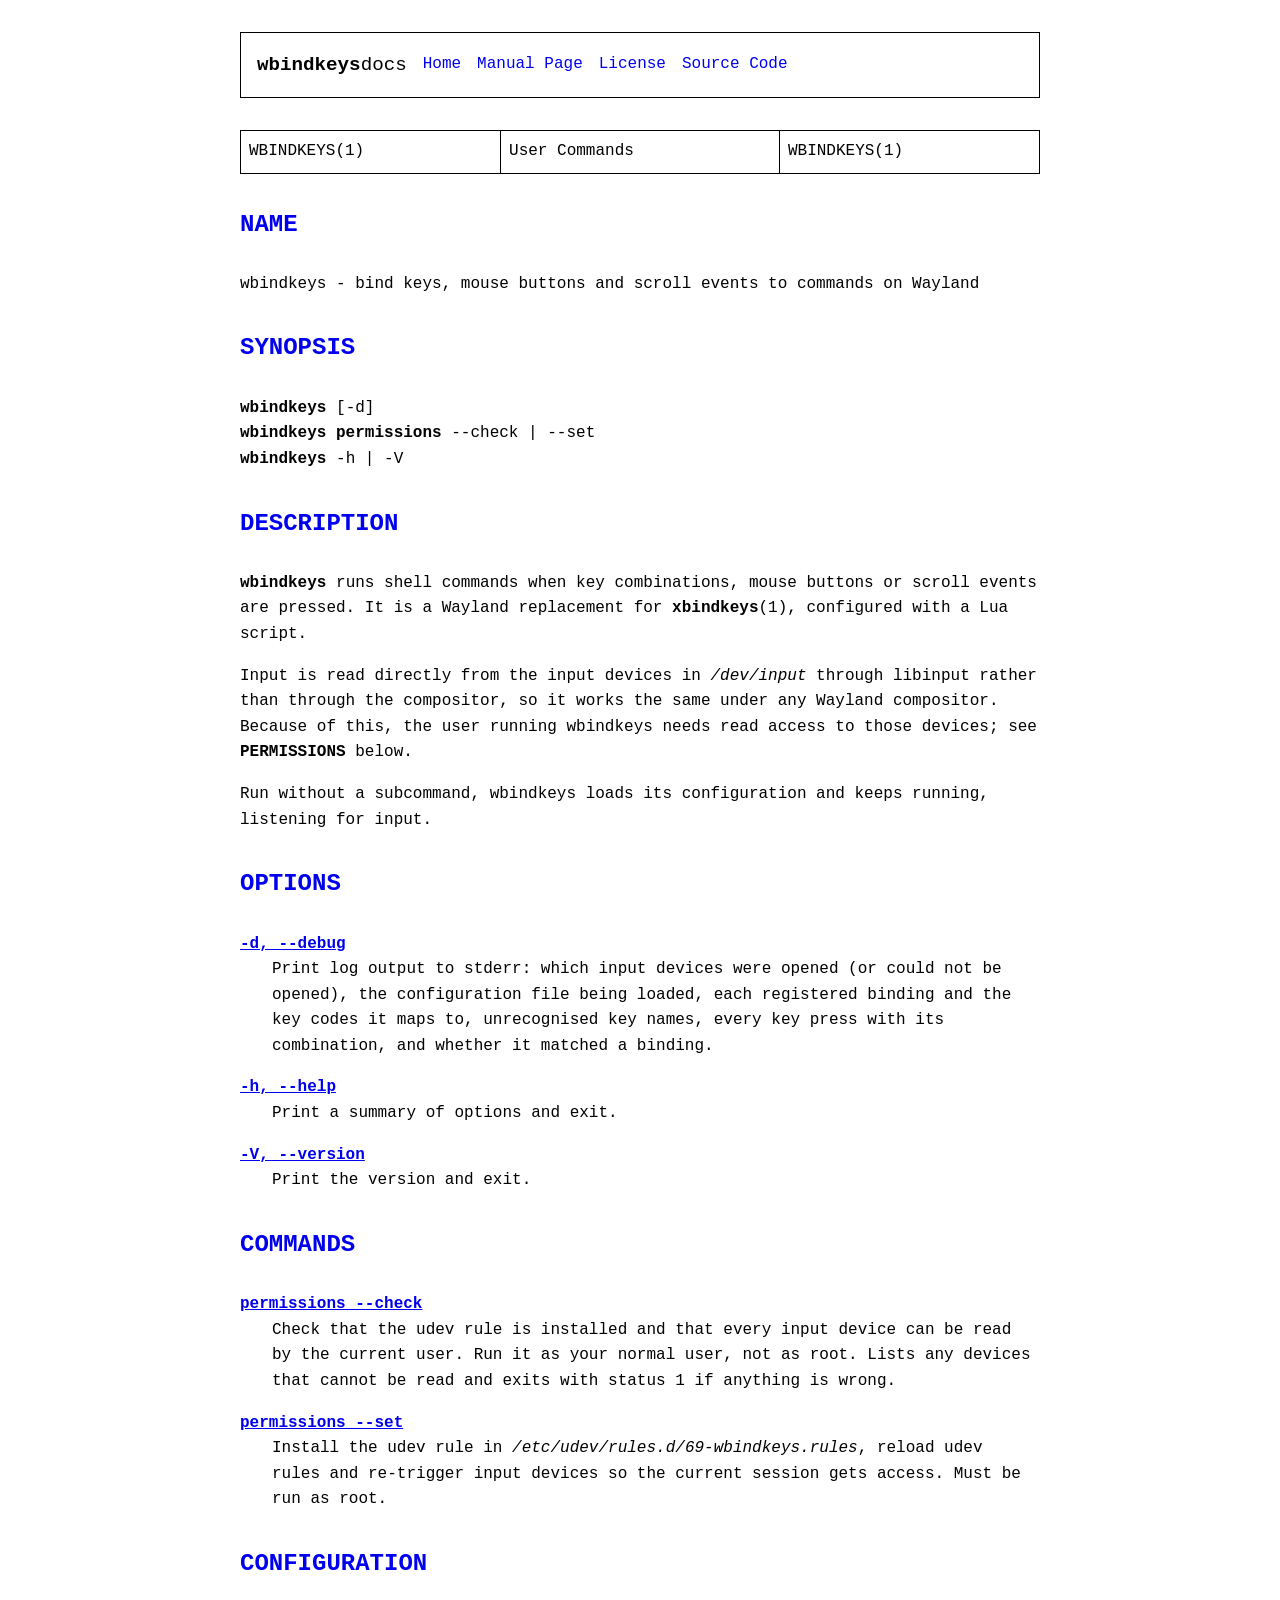
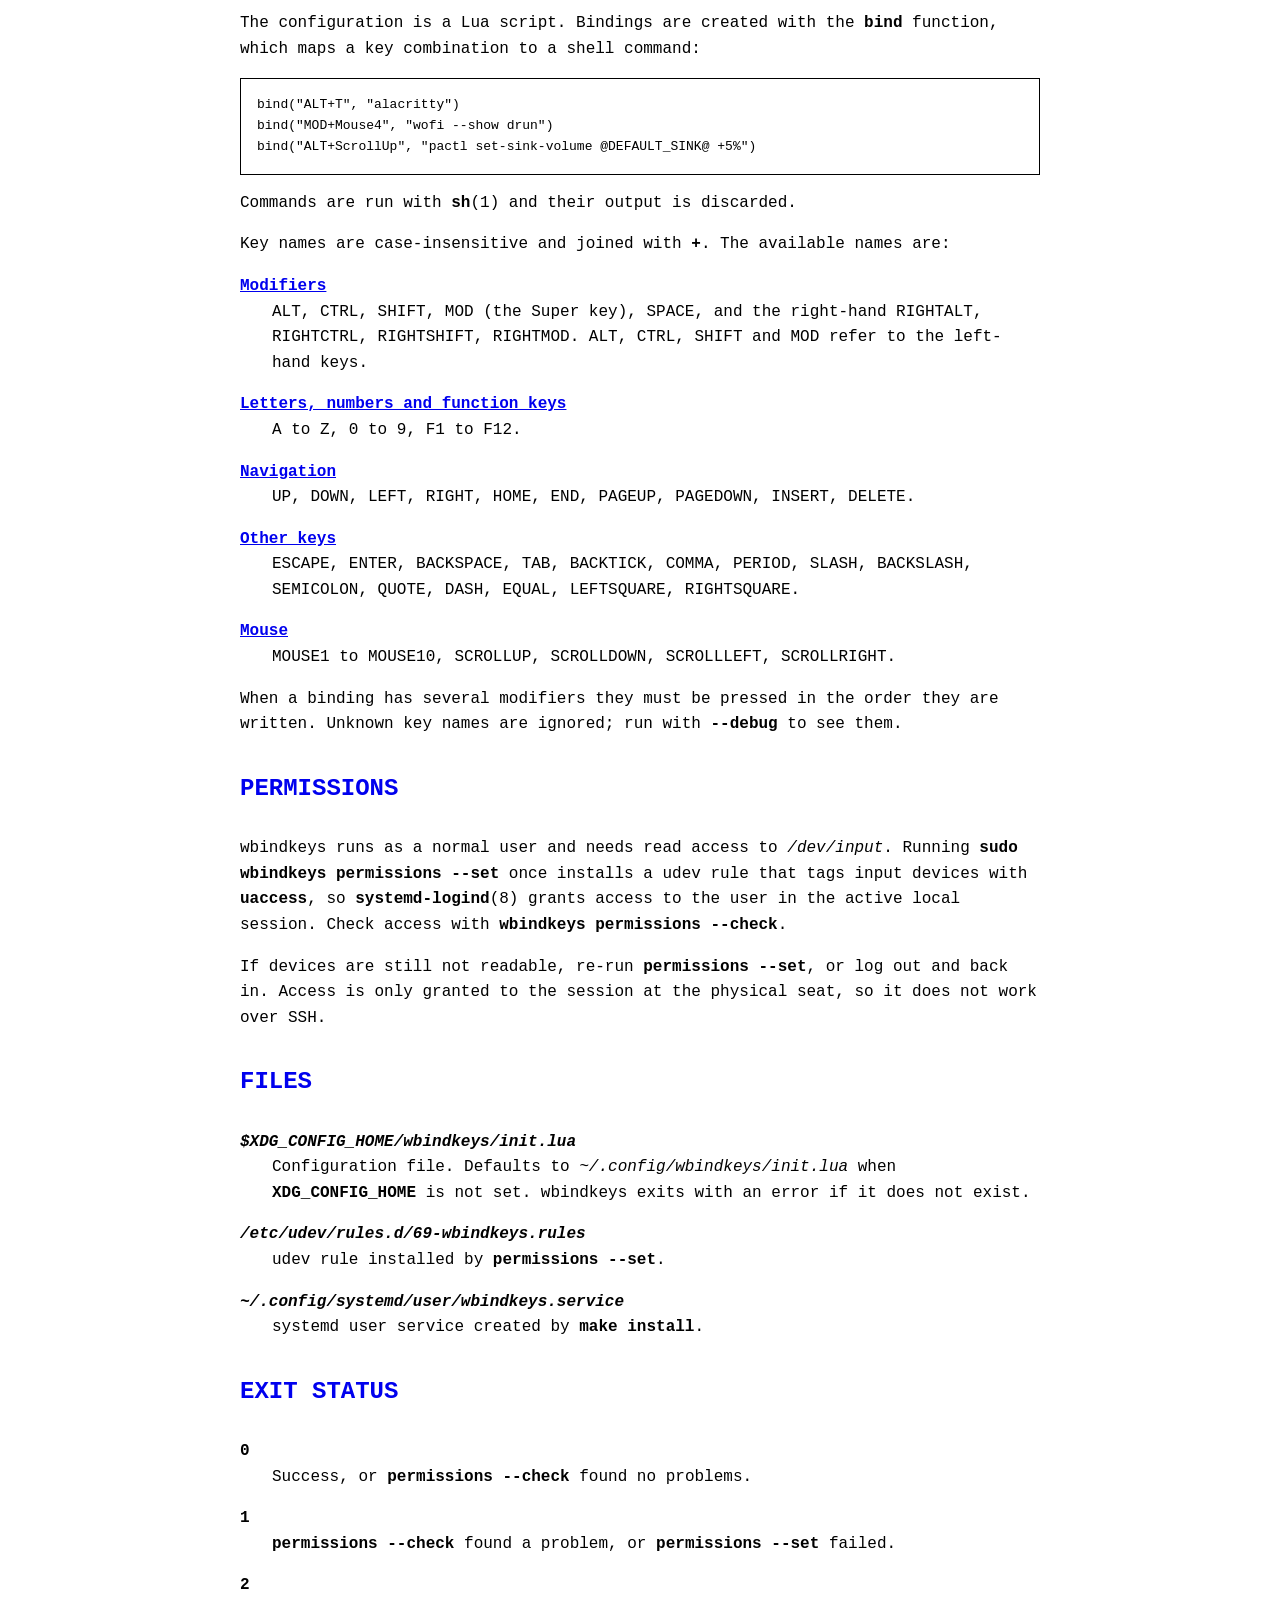
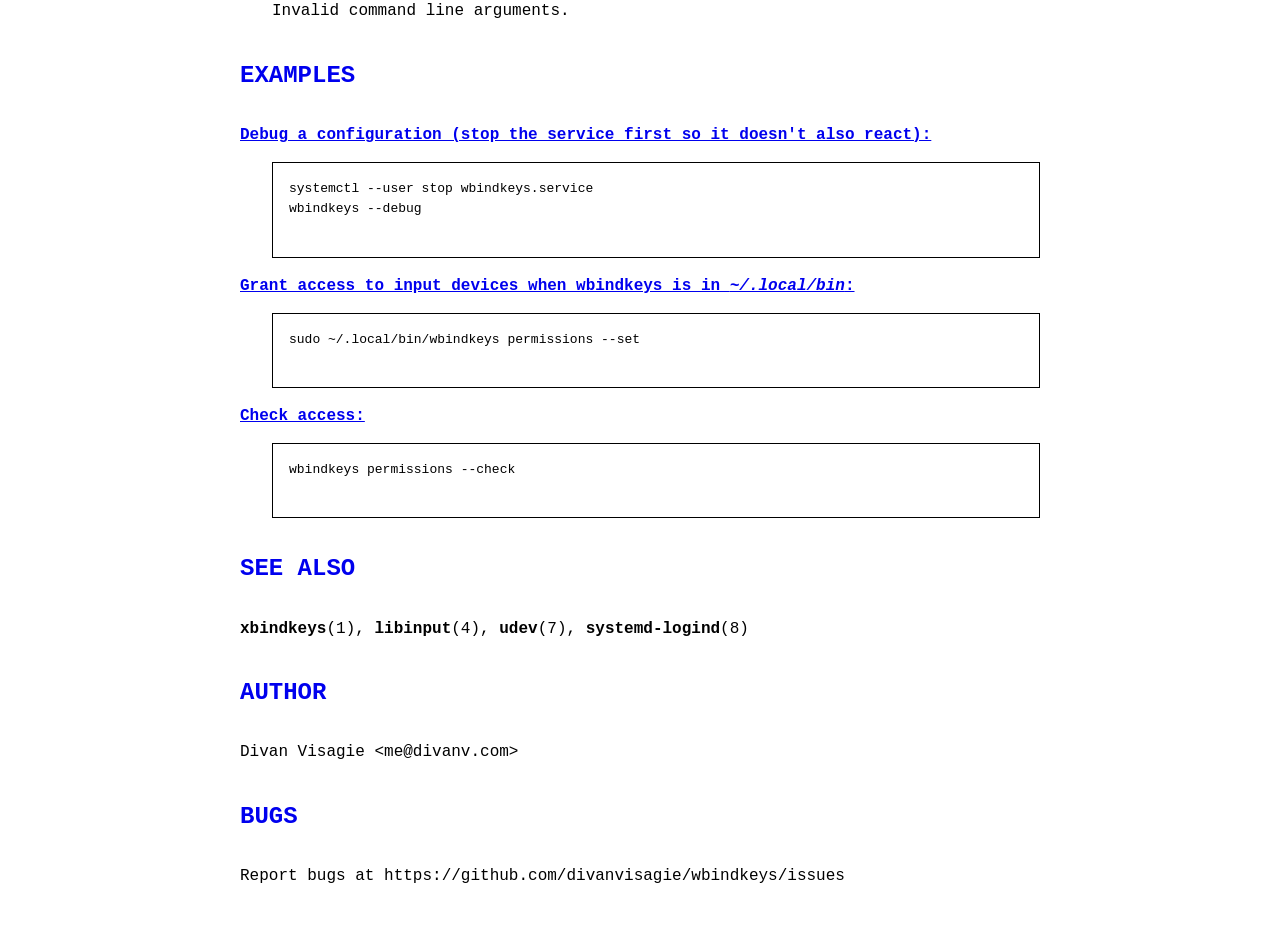
==== docs/wbindkeys.1.html @ 48cc2b25 "Add docs website, man page and crates.io publishing - docs/: GitHub Pages site generated from README" ====
<!DOCTYPE html>
<html>
<head>
    <meta charset="utf-8">
    <meta name="viewport" content="width=device-width, initial-scale=1.0">
    <title>WBINDKEYS(1)</title>
    <link rel="stylesheet" href="style.css">
</head>
<body>
<nav class="nav">
    <ul>
        <li id="nav-title">
            <a href="index.html"><strong>wbindkeys </strong>docs</a>
        </li>
        <li><a href="index.html">Home</a></li>
        <li><a href="wbindkeys.1.html">Manual Page</a></li>
        <li><a href="LICENSE.html">License</a></li>
        <li>
            <a href="https://github.com/divanvisagie/wbindkeys">Source Code</a>
        </li>
    </ul>
</nav>
<table class="head">
  <tr>
    <td class="head-ltitle">WBINDKEYS(1)</td>
    <td class="head-vol">User Commands</td>
    <td class="head-rtitle">WBINDKEYS(1)</td>
  </tr>
</table>
<div class="manual-text">
<section class="Sh">
<h1 class="Sh" id="NAME"><a class="permalink" href="#NAME">NAME</a></h1>
<p class="Pp">wbindkeys - bind keys, mouse buttons and scroll events to commands
    on Wayland</p>
<p class="Pp"></p>
</section>
<section class="Sh">
<h1 class="Sh" id="SYNOPSIS"><a class="permalink" href="#SYNOPSIS">SYNOPSIS</a></h1>
<p class="Pp"><b>wbindkeys</b> [-d]
  <br/>
  <b>wbindkeys permissions</b> --check | --set
  <br/>
  <b>wbindkeys</b> -h | -V</p>
<p class="Pp"></p>
</section>
<section class="Sh">
<h1 class="Sh" id="DESCRIPTION"><a class="permalink" href="#DESCRIPTION">DESCRIPTION</a></h1>
<p class="Pp"><b>wbindkeys</b> runs shell commands when key combinations, mouse
    buttons or scroll events are pressed. It is a Wayland replacement for
    <b>xbindkeys</b>(1), configured with a Lua script.</p>
<p class="Pp">Input is read directly from the input devices in <i>/dev/input</i>
    through libinput rather than through the compositor, so it works the same
    under any Wayland compositor. Because of this, the user running wbindkeys
    needs read access to those devices; see <b>PERMISSIONS</b> below.</p>
<p class="Pp">Run without a subcommand, wbindkeys loads its configuration and
    keeps running, listening for input.</p>
<p class="Pp"></p>
</section>
<section class="Sh">
<h1 class="Sh" id="OPTIONS"><a class="permalink" href="#OPTIONS">OPTIONS</a></h1>
<dl class="Bl-tag">
  <dt id="d,"><a class="permalink" href="#d,"><b>-d, --debug</b></a></dt>
  <dd>Print log output to stderr: which input devices were opened (or could not
      be opened), the configuration file being loaded, each registered binding
      and the key codes it maps to, unrecognised key names, every key press with
      its combination, and whether it matched a binding.
    <p class="Pp"></p>
  </dd>
  <dt id="h,"><a class="permalink" href="#h,"><b>-h, --help</b></a></dt>
  <dd>Print a summary of options and exit.
    <p class="Pp"></p>
  </dd>
  <dt id="V,"><a class="permalink" href="#V,"><b>-V, --version</b></a></dt>
  <dd>Print the version and exit.
    <p class="Pp"></p>
  </dd>
</dl>
</section>
<section class="Sh">
<h1 class="Sh" id="COMMANDS"><a class="permalink" href="#COMMANDS">COMMANDS</a></h1>
<dl class="Bl-tag">
  <dt id="permissions"><a class="permalink" href="#permissions"><b>permissions
    --check</b></a></dt>
  <dd>Check that the udev rule is installed and that every input device can be
      read by the current user. Run it as your normal user, not as root. Lists
      any devices that cannot be read and exits with status 1 if anything is
      wrong.
    <p class="Pp"></p>
  </dd>
  <dt id="permissions~2"><a class="permalink" href="#permissions~2"><b>permissions
    --set</b></a></dt>
  <dd>Install the udev rule in <i>/etc/udev/rules.d/69-wbindkeys.rules</i>,
      reload udev rules and re-trigger input devices so the current session gets
      access. Must be run as root.
    <p class="Pp"></p>
  </dd>
</dl>
</section>
<section class="Sh">
<h1 class="Sh" id="CONFIGURATION"><a class="permalink" href="#CONFIGURATION">CONFIGURATION</a></h1>
<p class="Pp">The configuration is a Lua script. Bindings are created with the
    <b>bind</b> function, which maps a key combination to a shell command:</p>
<p class="Pp"></p>
<pre>bind(&quot;ALT+T&quot;, &quot;alacritty&quot;)
bind(&quot;MOD+Mouse4&quot;, &quot;wofi --show drun&quot;)
bind(&quot;ALT+ScrollUp&quot;, &quot;pactl set-sink-volume @DEFAULT_SINK@ +5%&quot;)
</pre>
<p class="Pp">Commands are run with <b>sh</b>(1) and their output is
  discarded.</p>
<p class="Pp">Key names are case-insensitive and joined with <b>+</b>. The
    available names are:</p>
<p class="Pp"></p>
<dl class="Bl-tag">
  <dt id="Modifiers"><a class="permalink" href="#Modifiers">Modifiers</a></dt>
  <dd>ALT, CTRL, SHIFT, MOD (the Super key), SPACE, and the right-hand RIGHTALT,
      RIGHTCTRL, RIGHTSHIFT, RIGHTMOD. ALT, CTRL, SHIFT and MOD refer to the
      left-hand keys.
    <p class="Pp"></p>
  </dd>
  <dt id="Letters,"><a class="permalink" href="#Letters,">Letters, numbers and
    function keys</a></dt>
  <dd>A to Z, 0 to 9, F1 to F12.
    <p class="Pp"></p>
  </dd>
  <dt id="Navigation"><a class="permalink" href="#Navigation">Navigation</a></dt>
  <dd>UP, DOWN, LEFT, RIGHT, HOME, END, PAGEUP, PAGEDOWN, INSERT, DELETE.
    <p class="Pp"></p>
  </dd>
  <dt id="Other"><a class="permalink" href="#Other">Other keys</a></dt>
  <dd>ESCAPE, ENTER, BACKSPACE, TAB, BACKTICK, COMMA, PERIOD, SLASH, BACKSLASH,
      SEMICOLON, QUOTE, DASH, EQUAL, LEFTSQUARE, RIGHTSQUARE.
    <p class="Pp"></p>
  </dd>
  <dt id="Mouse"><a class="permalink" href="#Mouse">Mouse</a></dt>
  <dd>MOUSE1 to MOUSE10, SCROLLUP, SCROLLDOWN, SCROLLLEFT, SCROLLRIGHT.
    <p class="Pp"></p>
  </dd>
</dl>
<p class="Pp">When a binding has several modifiers they must be pressed in the
    order they are written. Unknown key names are ignored; run with
    <b>--debug</b> to see them.</p>
<p class="Pp"></p>
</section>
<section class="Sh">
<h1 class="Sh" id="PERMISSIONS"><a class="permalink" href="#PERMISSIONS">PERMISSIONS</a></h1>
<p class="Pp">wbindkeys runs as a normal user and needs read access to
    <i>/dev/input</i>. Running <b>sudo wbindkeys permissions --set</b> once
    installs a udev rule that tags input devices with <b>uaccess</b>, so
    <b>systemd-logind</b>(8) grants access to the user in the active local
    session. Check access with <b>wbindkeys permissions --check</b>.</p>
<p class="Pp">If devices are still not readable, re-run <b>permissions
    --set</b>, or log out and back in. Access is only granted to the session at
    the physical seat, so it does not work over SSH.</p>
<p class="Pp"></p>
</section>
<section class="Sh">
<h1 class="Sh" id="FILES"><a class="permalink" href="#FILES">FILES</a></h1>
<dl class="Bl-tag">
  <dt><i>$XDG_CONFIG_HOME/wbindkeys/init.lua</i></dt>
  <dd>Configuration file. Defaults to <i>~/.config/wbindkeys/init.lua</i> when
      <b>XDG_CONFIG_HOME</b> is not set. wbindkeys exits with an error if it
      does not exist.
    <p class="Pp"></p>
  </dd>
  <dt><i>/etc/udev/rules.d/69-wbindkeys.rules</i></dt>
  <dd>udev rule installed by <b>permissions --set</b>.
    <p class="Pp"></p>
  </dd>
  <dt><i>~/.config/systemd/user/wbindkeys.service</i></dt>
  <dd>systemd user service created by <b>make install</b>.
    <p class="Pp"></p>
  </dd>
</dl>
</section>
<section class="Sh">
<h1 class="Sh" id="EXIT_STATUS"><a class="permalink" href="#EXIT_STATUS">EXIT
  STATUS</a></h1>
<dl class="Bl-tag">
  <dt><b>0</b></dt>
  <dd>Success, or <b>permissions --check</b> found no problems.</dd>
  <dt><b>1</b></dt>
  <dd><b>permissions --check</b> found a problem, or <b>permissions --set</b>
      failed.</dd>
  <dt><b>2</b></dt>
  <dd>Invalid command line arguments.
    <p class="Pp"></p>
  </dd>
</dl>
</section>
<section class="Sh">
<h1 class="Sh" id="EXAMPLES"><a class="permalink" href="#EXAMPLES">EXAMPLES</a></h1>
<dl class="Bl-tag">
  <dt id="Debug"><a class="permalink" href="#Debug">Debug a configuration (stop
    the service first so it doesn't also react):</a></dt>
  <dd>
    <pre>systemctl --user stop wbindkeys.service
wbindkeys --debug
    </pre>
    <p class="Pp"></p>
  </dd>
  <dt id="Grant"><a class="permalink" href="#Grant">Grant access to input
    devices when wbindkeys is in <i>~/.local/bin</i>:</a></dt>
  <dd>
    <pre>sudo ~/.local/bin/wbindkeys permissions --set
    </pre>
    <p class="Pp"></p>
  </dd>
  <dt id="Check"><a class="permalink" href="#Check">Check access:</a></dt>
  <dd>
    <pre>wbindkeys permissions --check
    </pre>
    <p class="Pp"></p>
  </dd>
</dl>
</section>
<section class="Sh">
<h1 class="Sh" id="SEE_ALSO"><a class="permalink" href="#SEE_ALSO">SEE
  ALSO</a></h1>
<p class="Pp"><b>xbindkeys</b>(1), <b>libinput</b>(4), <b>udev</b>(7),
    <b>systemd-logind</b>(8)</p>
<p class="Pp"></p>
</section>
<section class="Sh">
<h1 class="Sh" id="AUTHOR"><a class="permalink" href="#AUTHOR">AUTHOR</a></h1>
<p class="Pp">Divan Visagie &lt;me@divanv.com&gt;</p>
<p class="Pp"></p>
</section>
<section class="Sh">
<h1 class="Sh" id="BUGS"><a class="permalink" href="#BUGS">BUGS</a></h1>
<p class="Pp">Report bugs at
  https://github.com/divanvisagie/wbindkeys/issues</p>
</section>
</div>
</body>
</html>
---- docs/style.css ----
/*
 * Documentation stylesheet for wbindkeys project
 * Static CSS file for HTML documentation in docs/
 *
 * This file provides styling for:
 * - index.html (repository overview)
 * - wbindkeys.1.html (manual page)
 *
 * Do not regenerate this file - edit manually as needed.
 */

:root {
    --border-radius: 0px;
}

/* Light mode (default) */
body {
    font-family:
        "JetBrains Mono", "Fira Code", "SF Mono", Monaco, Consolas,
        "Liberation Mono", "Courier New", monospace;
    line-height: 1.6;
    max-width: 800px;
    margin: 0 auto;
    padding: 2rem;
    color: #000;
}

/* Responsive design for mobile devices */
@media (max-width: 768px) {
    body {
        padding: 1rem;
        font-size: 0.9rem;
    }

    h1 {
        font-size: 1.8rem;
    }

    h2 {
        font-size: 1.5rem;
    }

    h3 {
        font-size: 1.3rem;
    }

    .nav {
        padding: 0.75rem;
    }

    .nav ul {
        flex-wrap: wrap;
    }

    .nav ul {
        gap: 0.75rem;
    }

    pre {
        padding: 0.75rem;
        overflow-x: auto;
        -webkit-overflow-scrolling: touch;
    }

    code {
        padding: 0.15rem 0.3rem;
        word-break: break-word;
    }

    table {
        font-size: 0.85rem;
        overflow-x: auto;
        display: block;
        white-space: nowrap;
    }

    th,
    td {
        padding: 0.4rem;
    }
}

@media (max-width: 480px) {
    body {
        padding: 0.75rem;
        font-size: 0.85rem;
    }

    h1 {
        font-size: 1.6rem;
    }

    h2 {
        font-size: 1.3rem;
    }

    .nav ul {
        flex-direction: column;
        align-items: flex-start;
        gap: 0.5rem;
    }

    pre {
        padding: 0.5rem;
    }
}

h1,
h2,
h3,
h4,
h5,
h6 {
    margin-top: 2rem;
}

h1 {
    padding-bottom: 0.5rem;
}

code {
    border: 1px solid #000;
    padding: 0.2rem 0.4rem;
    border-radius: var(--border-radius);
    font-family:
        "JetBrains Mono", "Fira Code", "SF Mono", Monaco, Consolas,
        "Liberation Mono", "Courier New", monospace;
    background-color: #000;
    color: #fff;
}

pre {
    border: 1px solid #000;
    padding: 1rem;
    border-radius: var(--border-radius);
    overflow-x: auto;
}

pre code {
    border: none;
    padding: 0;
    background-color: transparent;
    color: inherit;
}

blockquote {
    border-left: 4px solid #000;
    margin-left: 0;
    padding-left: 1rem;
    color: #000;
}

/* Use browser default link styling in light mode */

table {
    border-collapse: collapse;
    width: 100%;
    margin: 1rem 0;
}

th,
td {
    border: 1px solid #000;
    padding: 0.5rem;
    text-align: left;
}

th {
    font-weight: bold;
}

.nav {
    border: 1px solid #000;
    padding: 1rem;
    border-radius: var(--border-radius);
    margin-bottom: 2rem;
}

.nav ul {
    margin: 0;
    padding: 0;
    list-style: none;
    display: flex;
    flex-wrap: wrap;
    align-items: center;
    gap: 1rem;
}

.nav li {
    display: flex;
    align-items: center;
    min-height: 2rem;
}

.nav a {
    display: flex;
    align-items: center;
    min-height: 1.8rem;
}

#nav-title {
    font-size: 1.2em;
}

#nav-title a {
    color: inherit;
    text-decoration: none;
}

#nav-title a:hover {
    text-decoration: none;
}

/* Remove underlines from navigation links */
.nav a {
    text-decoration: none;
}

.nav a:hover {
    text-decoration: underline;
}

/* Remove underlines from header links */
h1 a,
h2 a,
h3 a,
h4 a,
h5 a,
h6 a {
    text-decoration: none;
}

h1 a:hover,
h2 a:hover,
h3 a:hover,
h4 a:hover,
h5 a:hover,
h6 a:hover {
    text-decoration: underline;
}

dl dt {
    font-weight: bold;
    margin-top: 1rem;
}

dl dd {
    margin-left: 2rem;
    margin-bottom: 0.5rem;
}

/* Use browser default selection styling */

/* Dark mode - optimized for LCD/OLED comfort */
@media (prefers-color-scheme: dark) {
    body {
        color: #b3b3b3;
        background-color: #0f0f0f;
    }

    code {
        border: 1px solid #404040;
        background-color: #1a1a1a;
        color: #cccccc;
    }

    pre {
        border: 1px solid #404040;
        background-color: #0d0d0d;
        color: #b3b3b3;
    }

    blockquote {
        border-left: 4px solid #525252;
        color: #999999;
    }

    /* Dark mode link styling for readability */
    a {
        color: #7dd3fc;
    }

    a:hover {
        color: #38bdf8;
    }

    a:visited {
        color: #c084fc;
    }

    th,
    td {
        border: 1px solid #404040;
    }

    th {
        background-color: #1a1a1a;
        color: #b3b3b3;
    }

    .nav {
        border: 1px solid #404040;
        background-color: #0d0d0d;
    }

    #nav-title a {
        color: inherit;
    }

    /* Dark mode specific adjustments - softer whites */
    h1,
    h2,
    h3,
    h4,
    h5,
    h6 {
        color: #cccccc;
    }

    dt {
        color: #cccccc;
    }

    dd {
        color: #b3b3b3;
    }
}
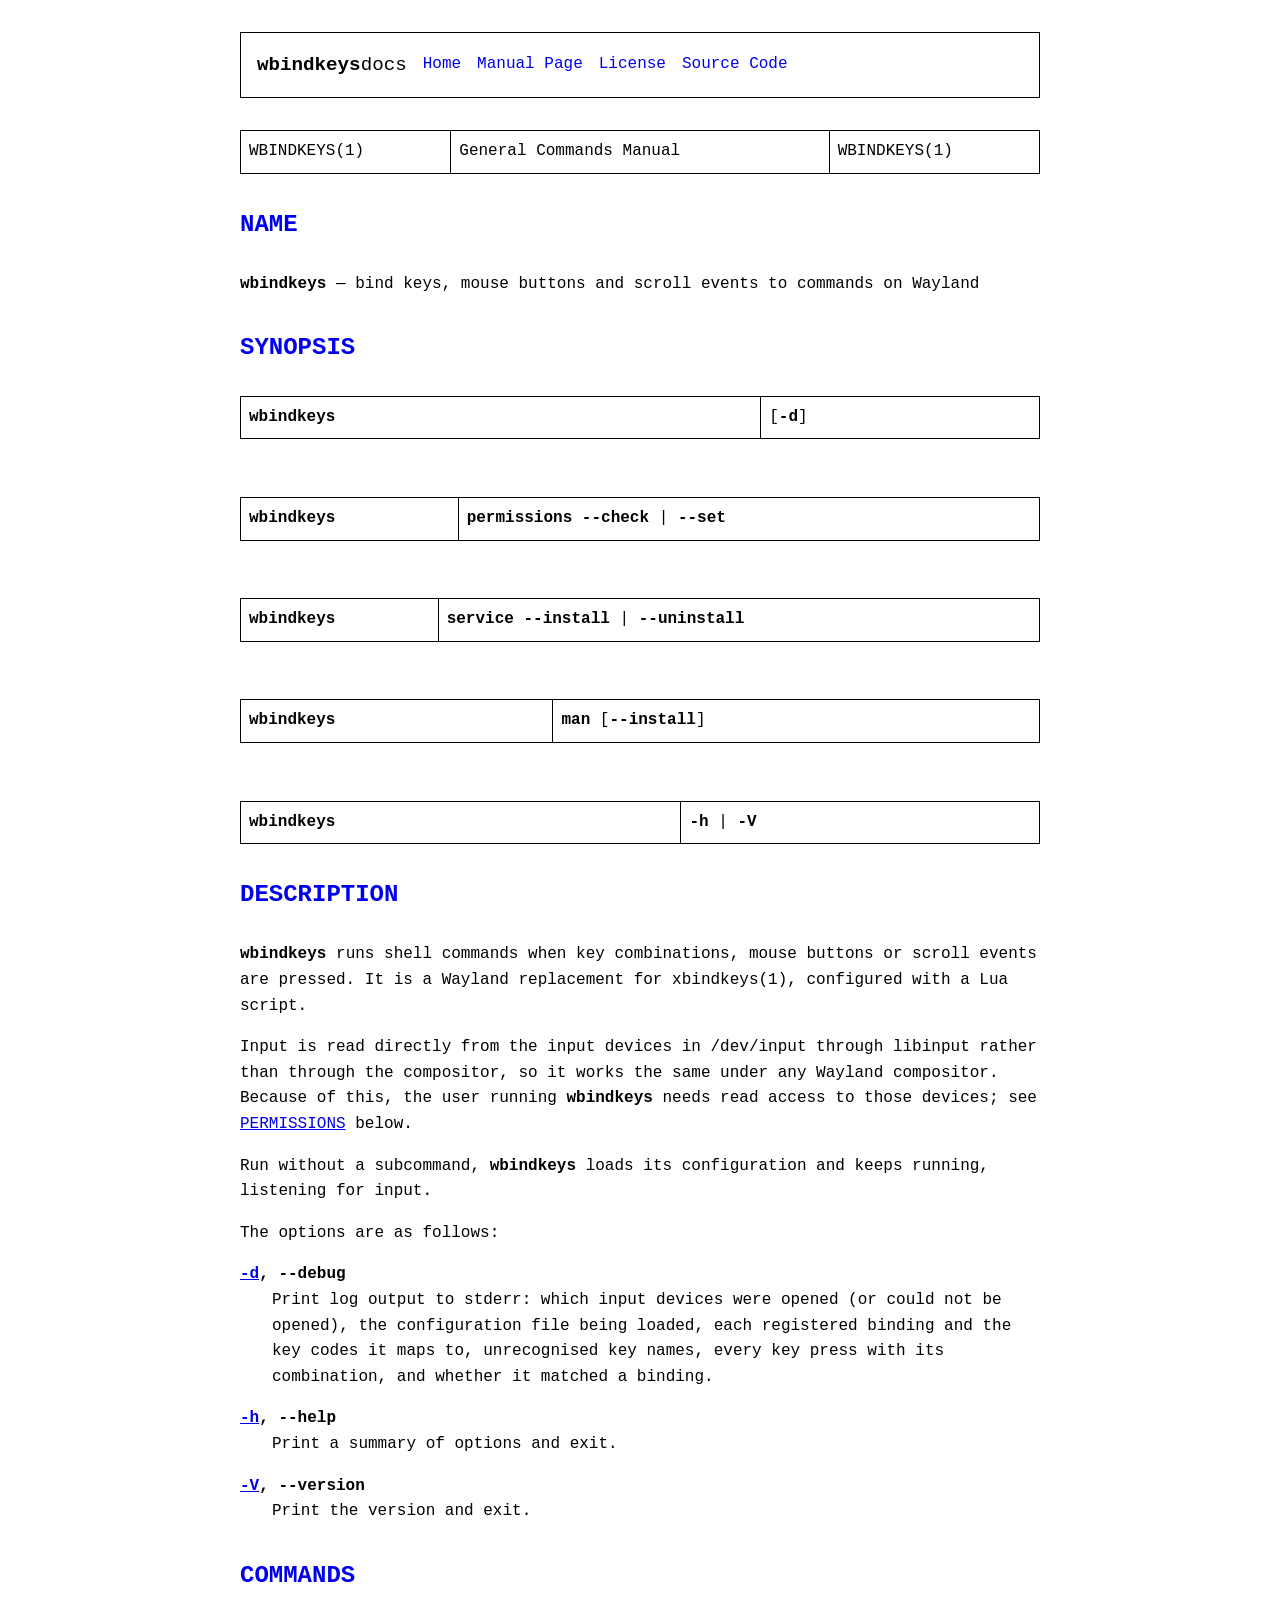
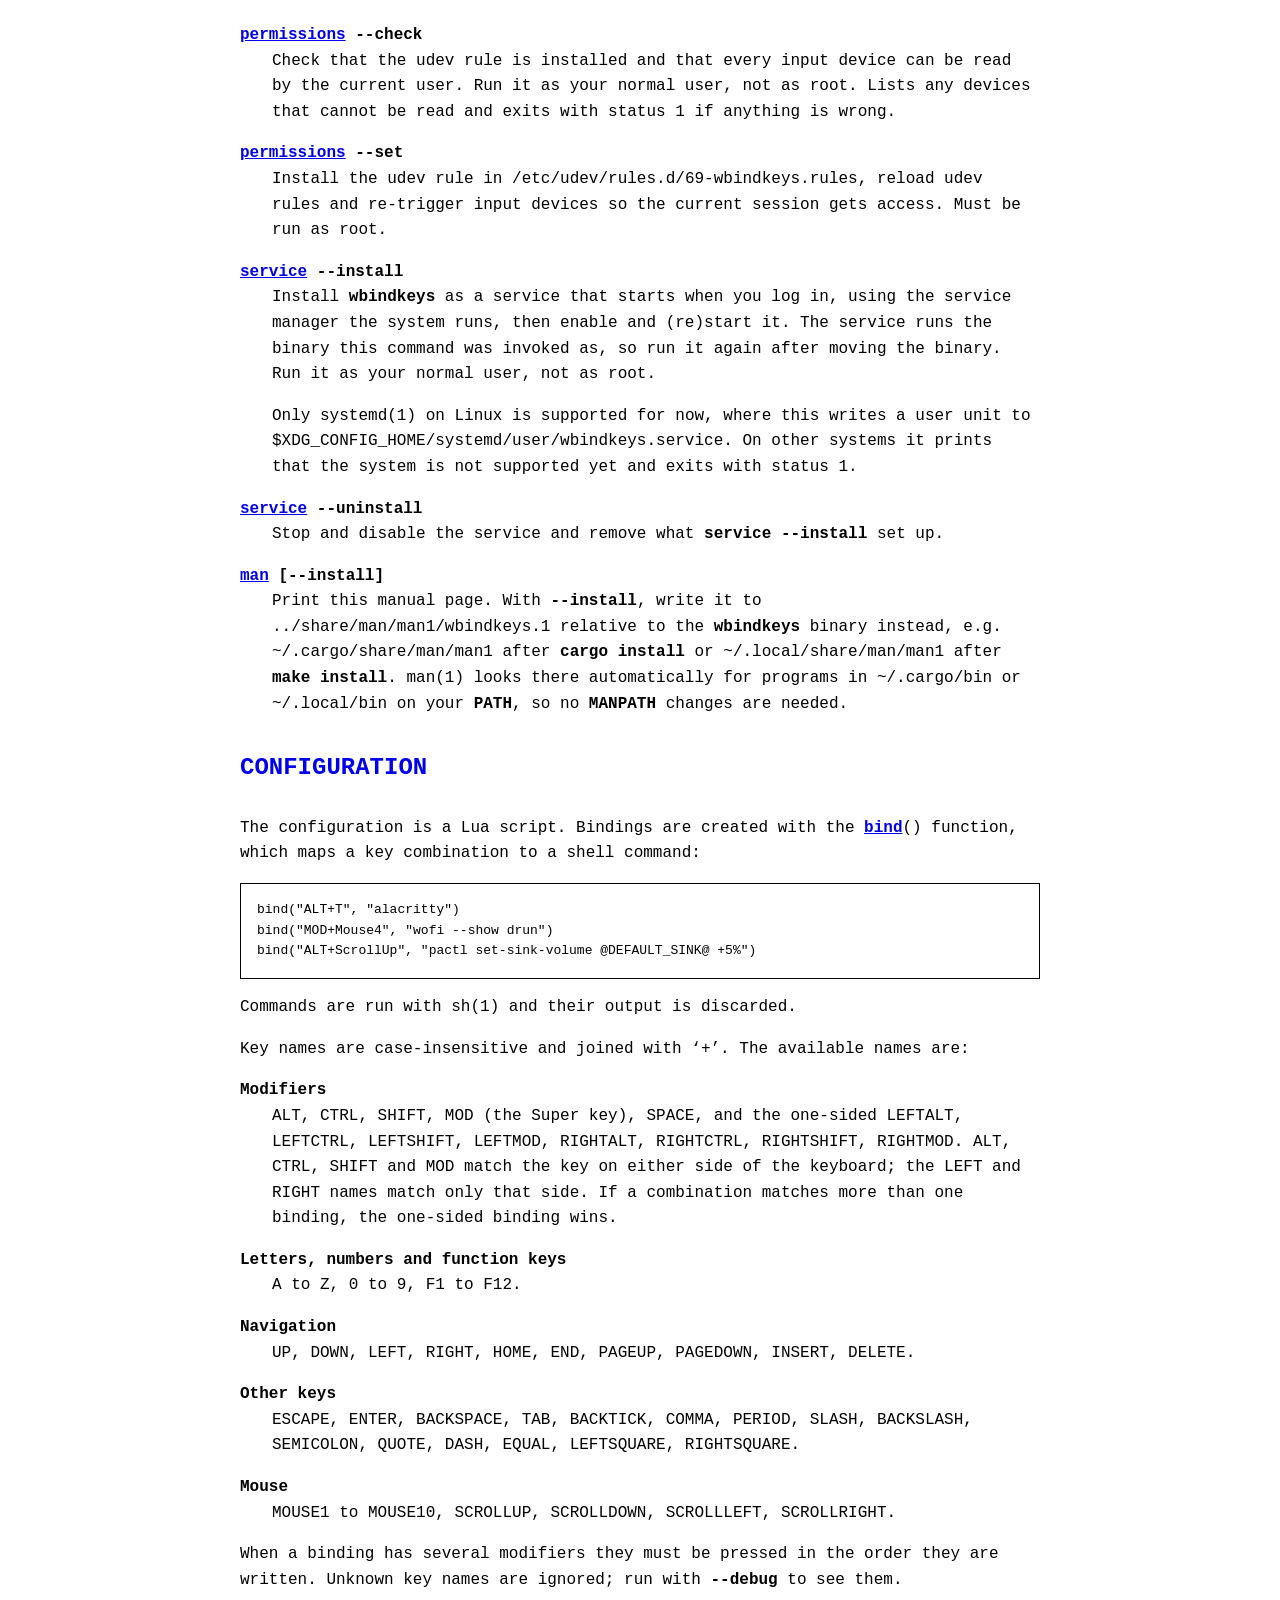
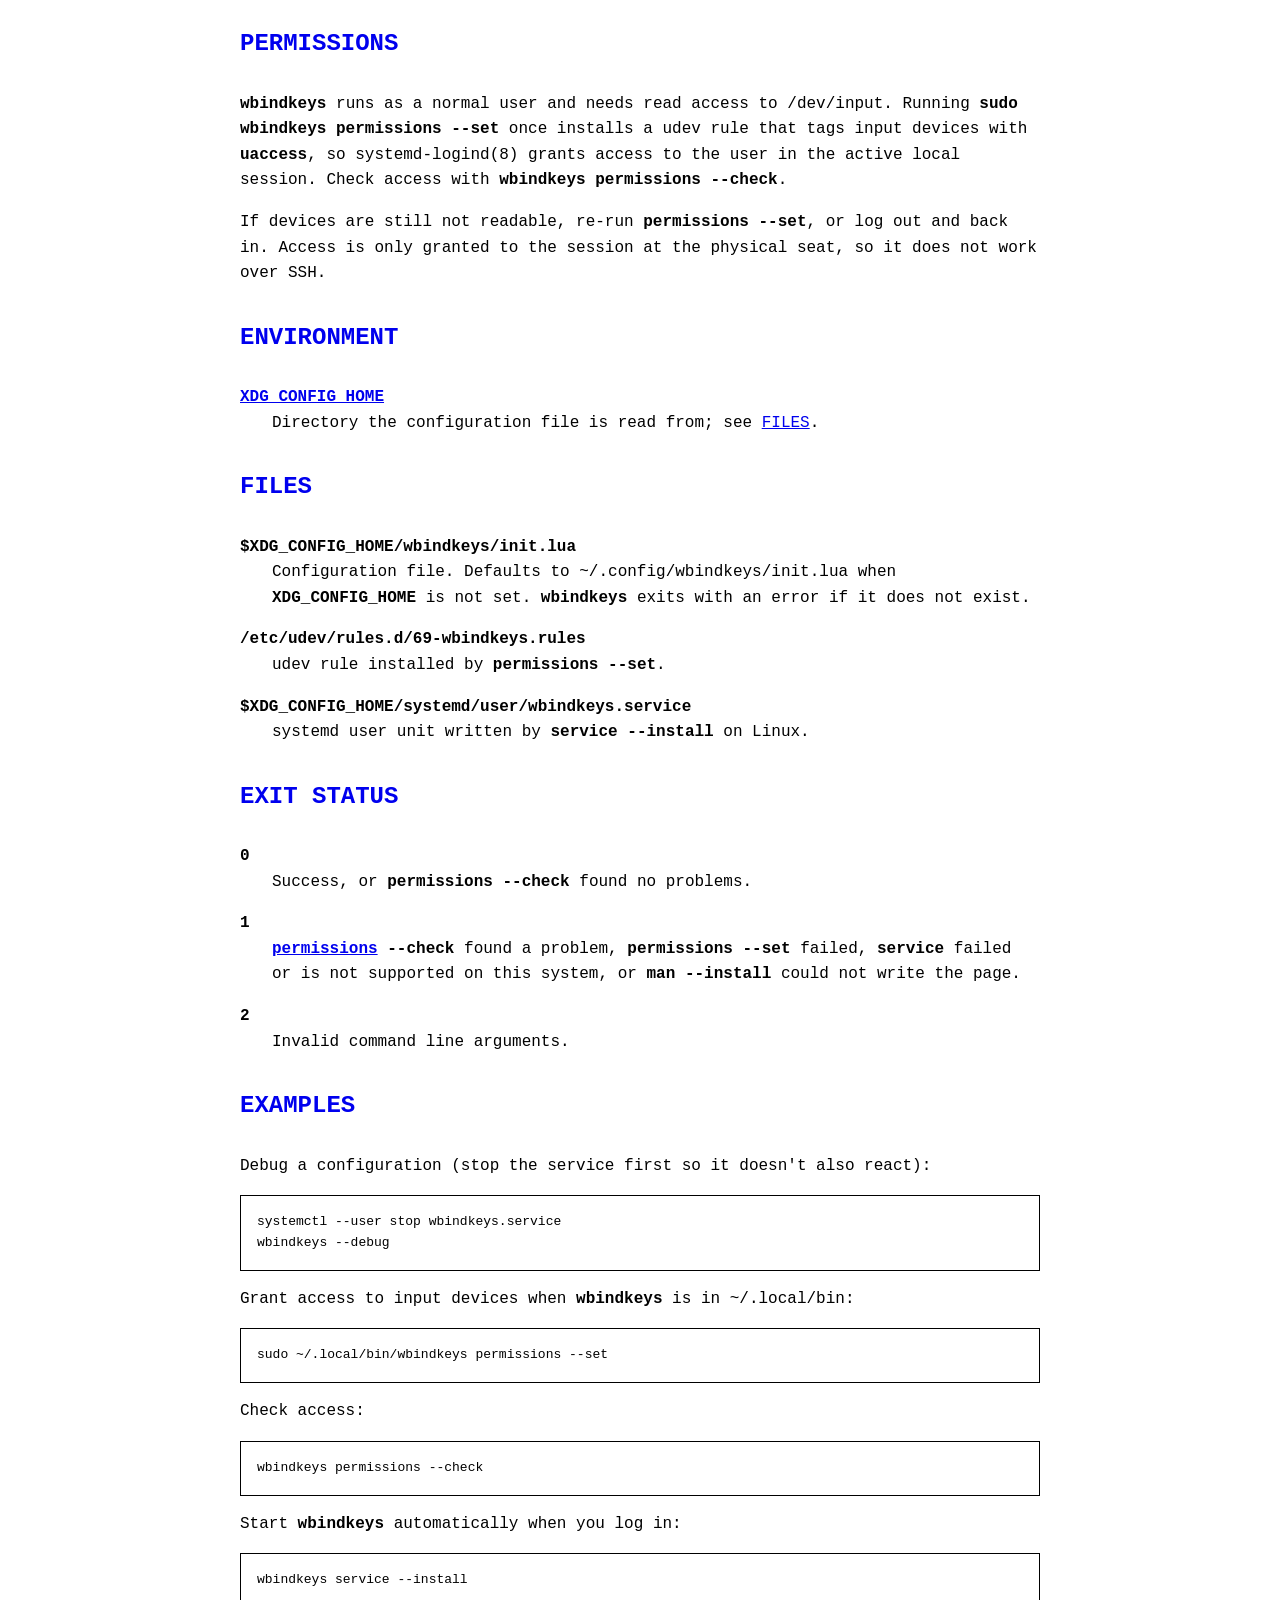
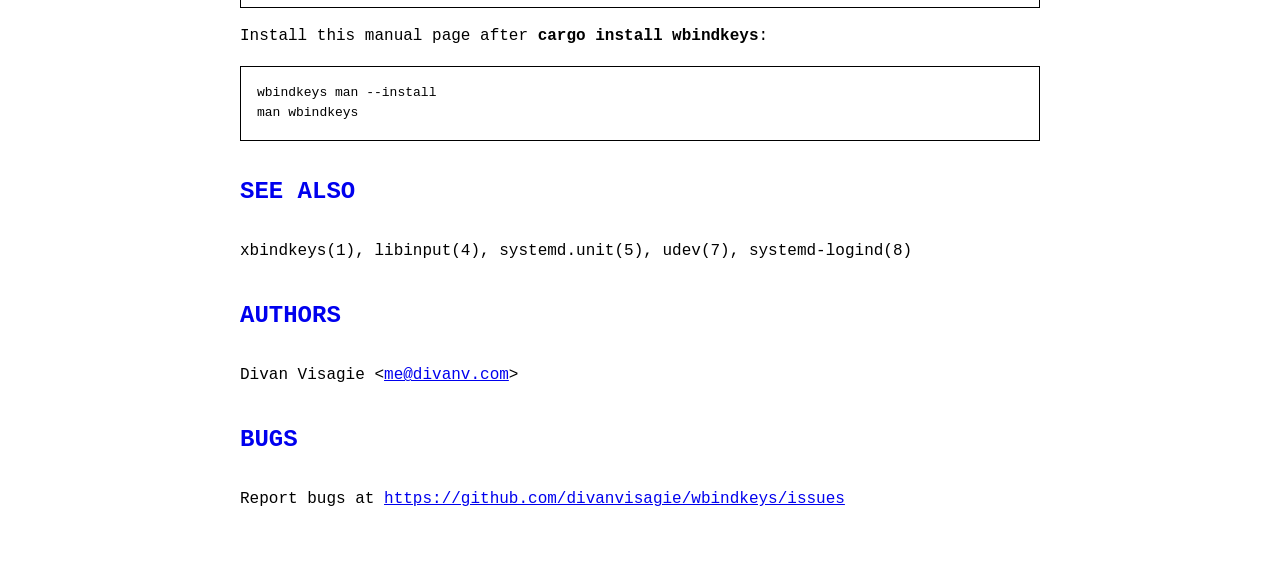
==== commit 3fc3b686: "Regenerate the docs site and fix the man page for mdoc generate_docs.sh copied mandoc's output only " ====
--- a/docs/wbindkeys.1.html
+++ b/docs/wbindkeys.1.html
@@ -23,212 +23,270 @@
 <table class="head">
   <tr>
     <td class="head-ltitle">WBINDKEYS(1)</td>
-    <td class="head-vol">User Commands</td>
+    <td class="head-vol">General Commands Manual</td>
     <td class="head-rtitle">WBINDKEYS(1)</td>
   </tr>
 </table>
 <div class="manual-text">
 <section class="Sh">
 <h1 class="Sh" id="NAME"><a class="permalink" href="#NAME">NAME</a></h1>
-<p class="Pp">wbindkeys - bind keys, mouse buttons and scroll events to commands
-    on Wayland</p>
-<p class="Pp"></p>
+<p class="Pp"><code class="Nm">wbindkeys</code> &#x2014; <span class="Nd">bind
+    keys, mouse buttons and scroll events to commands on Wayland</span></p>
 </section>
 <section class="Sh">
 <h1 class="Sh" id="SYNOPSIS"><a class="permalink" href="#SYNOPSIS">SYNOPSIS</a></h1>
-<p class="Pp"><b>wbindkeys</b> [-d]
-  <br/>
-  <b>wbindkeys permissions</b> --check | --set
-  <br/>
-  <b>wbindkeys</b> -h | -V</p>
-<p class="Pp"></p>
+<table class="Nm">
+  <tr>
+    <td><code class="Nm">wbindkeys</code></td>
+    <td>[<code class="Fl">-d</code>]</td>
+  </tr>
+</table>
+<br/>
+<table class="Nm">
+  <tr>
+    <td><code class="Nm">wbindkeys</code></td>
+    <td><code class="Cm">permissions</code> <code class="Fl">--check</code> |
+      <code class="Fl">--set</code></td>
+  </tr>
+</table>
+<br/>
+<table class="Nm">
+  <tr>
+    <td><code class="Nm">wbindkeys</code></td>
+    <td><code class="Cm">service</code> <code class="Fl">--install</code> |
+      <code class="Fl">--uninstall</code></td>
+  </tr>
+</table>
+<br/>
+<table class="Nm">
+  <tr>
+    <td><code class="Nm">wbindkeys</code></td>
+    <td><code class="Cm">man</code> [<code class="Fl">--install</code>]</td>
+  </tr>
+</table>
+<br/>
+<table class="Nm">
+  <tr>
+    <td><code class="Nm">wbindkeys</code></td>
+    <td><code class="Fl">-h</code> | <code class="Fl">-V</code></td>
+  </tr>
+</table>
 </section>
 <section class="Sh">
 <h1 class="Sh" id="DESCRIPTION"><a class="permalink" href="#DESCRIPTION">DESCRIPTION</a></h1>
-<p class="Pp"><b>wbindkeys</b> runs shell commands when key combinations, mouse
-    buttons or scroll events are pressed. It is a Wayland replacement for
-    <b>xbindkeys</b>(1), configured with a Lua script.</p>
-<p class="Pp">Input is read directly from the input devices in <i>/dev/input</i>
-    through libinput rather than through the compositor, so it works the same
-    under any Wayland compositor. Because of this, the user running wbindkeys
-    needs read access to those devices; see <b>PERMISSIONS</b> below.</p>
-<p class="Pp">Run without a subcommand, wbindkeys loads its configuration and
-    keeps running, listening for input.</p>
-<p class="Pp"></p>
-</section>
-<section class="Sh">
-<h1 class="Sh" id="OPTIONS"><a class="permalink" href="#OPTIONS">OPTIONS</a></h1>
-<dl class="Bl-tag">
-  <dt id="d,"><a class="permalink" href="#d,"><b>-d, --debug</b></a></dt>
+<p class="Pp"><code class="Nm">wbindkeys</code> runs shell commands when key
+    combinations, mouse buttons or scroll events are pressed. It is a Wayland
+    replacement for <a class="Xr">xbindkeys(1)</a>, configured with a Lua
+    script.</p>
+<p class="Pp">Input is read directly from the input devices in
+    <span class="Pa">/dev/input</span> through libinput rather than through the
+    compositor, so it works the same under any Wayland compositor. Because of
+    this, the user running <code class="Nm">wbindkeys</code> needs read access
+    to those devices; see <a class="Sx" href="#PERMISSIONS">PERMISSIONS</a>
+    below.</p>
+<p class="Pp">Run without a subcommand, <code class="Nm">wbindkeys</code> loads
+    its configuration and keeps running, listening for input.</p>
+<p class="Pp">The options are as follows:</p>
+<dl class="Bl-tag">
+  <dt id="d"><a class="permalink" href="#d"><code class="Fl">-d</code></a>,
+    <code class="Fl">--debug</code></dt>
   <dd>Print log output to stderr: which input devices were opened (or could not
       be opened), the configuration file being loaded, each registered binding
       and the key codes it maps to, unrecognised key names, every key press with
-      its combination, and whether it matched a binding.
-    <p class="Pp"></p>
-  </dd>
-  <dt id="h,"><a class="permalink" href="#h,"><b>-h, --help</b></a></dt>
-  <dd>Print a summary of options and exit.
-    <p class="Pp"></p>
-  </dd>
-  <dt id="V,"><a class="permalink" href="#V,"><b>-V, --version</b></a></dt>
-  <dd>Print the version and exit.
-    <p class="Pp"></p>
-  </dd>
+      its combination, and whether it matched a binding.</dd>
+  <dt id="h"><a class="permalink" href="#h"><code class="Fl">-h</code></a>,
+    <code class="Fl">--help</code></dt>
+  <dd>Print a summary of options and exit.</dd>
+  <dt id="V"><a class="permalink" href="#V"><code class="Fl">-V</code></a>,
+    <code class="Fl">--version</code></dt>
+  <dd>Print the version and exit.</dd>
 </dl>
 </section>
 <section class="Sh">
 <h1 class="Sh" id="COMMANDS"><a class="permalink" href="#COMMANDS">COMMANDS</a></h1>
 <dl class="Bl-tag">
-  <dt id="permissions"><a class="permalink" href="#permissions"><b>permissions
-    --check</b></a></dt>
+  <dt id="permissions"><a class="permalink" href="#permissions"><code class="Cm">permissions</code></a>
+    <code class="Fl">--check</code></dt>
   <dd>Check that the udev rule is installed and that every input device can be
       read by the current user. Run it as your normal user, not as root. Lists
       any devices that cannot be read and exits with status 1 if anything is
-      wrong.
-    <p class="Pp"></p>
+      wrong.</dd>
+  <dt id="permissions~2"><a class="permalink" href="#permissions~2"><code class="Cm">permissions</code></a>
+    <code class="Fl">--set</code></dt>
+  <dd>Install the udev rule in
+      <span class="Pa">/etc/udev/rules.d/69-wbindkeys.rules</span>, reload udev
+      rules and re-trigger input devices so the current session gets access.
+      Must be run as root.</dd>
+  <dt id="service"><a class="permalink" href="#service"><code class="Cm">service</code></a>
+    <code class="Fl">--install</code></dt>
+  <dd>Install <code class="Nm">wbindkeys</code> as a service that starts when
+      you log in, using the service manager the system runs, then enable and
+      (re)start it. The service runs the binary this command was invoked as, so
+      run it again after moving the binary. Run it as your normal user, not as
+      root.
+    <p class="Pp">Only <a class="Xr">systemd(1)</a> on Linux is supported for
+        now, where this writes a user unit to
+        <span class="Pa">$XDG_CONFIG_HOME/systemd/user/wbindkeys.service</span>.
+        On other systems it prints that the system is not supported yet and
+        exits with status 1.</p>
   </dd>
-  <dt id="permissions~2"><a class="permalink" href="#permissions~2"><b>permissions
-    --set</b></a></dt>
-  <dd>Install the udev rule in <i>/etc/udev/rules.d/69-wbindkeys.rules</i>,
-      reload udev rules and re-trigger input devices so the current session gets
-      access. Must be run as root.
-    <p class="Pp"></p>
-  </dd>
+  <dt id="service~2"><a class="permalink" href="#service~2"><code class="Cm">service</code></a>
+    <code class="Fl">--uninstall</code></dt>
+  <dd>Stop and disable the service and remove what
+      <code class="Cm">service</code> <code class="Fl">--install</code> set
+    up.</dd>
+  <dt id="man"><a class="permalink" href="#man"><code class="Cm">man</code></a>
+    [<code class="Fl">--install</code>]</dt>
+  <dd>Print this manual page. With <code class="Fl">--install</code>, write it
+      to <span class="Pa">../share/man/man1/wbindkeys.1</span> relative to the
+      <code class="Nm">wbindkeys</code> binary instead, e.g.
+      <span class="Pa">~/.cargo/share/man/man1</span> after
+      <code class="Ic">cargo install</code> or
+      <span class="Pa">~/.local/share/man/man1</span> after
+      <code class="Ic">make install</code>. <a class="Xr">man(1)</a> looks there
+      automatically for programs in <span class="Pa">~/.cargo/bin</span> or
+      <span class="Pa">~/.local/bin</span> on your <code class="Ev">PATH</code>,
+      so no <code class="Ev">MANPATH</code> changes are needed.</dd>
 </dl>
 </section>
 <section class="Sh">
 <h1 class="Sh" id="CONFIGURATION"><a class="permalink" href="#CONFIGURATION">CONFIGURATION</a></h1>
 <p class="Pp">The configuration is a Lua script. Bindings are created with the
-    <b>bind</b> function, which maps a key combination to a shell command:</p>
-<p class="Pp"></p>
+    <a class="permalink" href="#bind"><code class="Fn" id="bind">bind</code></a>()
+    function, which maps a key combination to a shell command:</p>
+<div class="Bd Pp Bd-indent Li">
 <pre>bind(&quot;ALT+T&quot;, &quot;alacritty&quot;)
 bind(&quot;MOD+Mouse4&quot;, &quot;wofi --show drun&quot;)
-bind(&quot;ALT+ScrollUp&quot;, &quot;pactl set-sink-volume @DEFAULT_SINK@ +5%&quot;)
-</pre>
-<p class="Pp">Commands are run with <b>sh</b>(1) and their output is
-  discarded.</p>
-<p class="Pp">Key names are case-insensitive and joined with <b>+</b>. The
-    available names are:</p>
-<p class="Pp"></p>
-<dl class="Bl-tag">
-  <dt id="Modifiers"><a class="permalink" href="#Modifiers">Modifiers</a></dt>
-  <dd>ALT, CTRL, SHIFT, MOD (the Super key), SPACE, and the right-hand RIGHTALT,
-      RIGHTCTRL, RIGHTSHIFT, RIGHTMOD. ALT, CTRL, SHIFT and MOD refer to the
-      left-hand keys.
-    <p class="Pp"></p>
-  </dd>
-  <dt id="Letters,"><a class="permalink" href="#Letters,">Letters, numbers and
-    function keys</a></dt>
-  <dd>A to Z, 0 to 9, F1 to F12.
-    <p class="Pp"></p>
-  </dd>
-  <dt id="Navigation"><a class="permalink" href="#Navigation">Navigation</a></dt>
-  <dd>UP, DOWN, LEFT, RIGHT, HOME, END, PAGEUP, PAGEDOWN, INSERT, DELETE.
-    <p class="Pp"></p>
-  </dd>
-  <dt id="Other"><a class="permalink" href="#Other">Other keys</a></dt>
+bind(&quot;ALT+ScrollUp&quot;, &quot;pactl set-sink-volume @DEFAULT_SINK@ +5%&quot;)</pre>
+</div>
+<p class="Pp">Commands are run with <a class="Xr">sh(1)</a> and their output is
+    discarded.</p>
+<p class="Pp">Key names are case-insensitive and joined with &#x2018;+&#x2019;.
+    The available names are:</p>
+<dl class="Bl-tag">
+  <dt>Modifiers</dt>
+  <dd>ALT, CTRL, SHIFT, MOD (the Super key), SPACE, and the one-sided LEFTALT,
+      LEFTCTRL, LEFTSHIFT, LEFTMOD, RIGHTALT, RIGHTCTRL, RIGHTSHIFT, RIGHTMOD.
+      ALT, CTRL, SHIFT and MOD match the key on either side of the keyboard; the
+      LEFT and RIGHT names match only that side. If a combination matches more
+      than one binding, the one-sided binding wins.</dd>
+  <dt>Letters, numbers and function keys</dt>
+  <dd>A to Z, 0 to 9, F1 to F12.</dd>
+  <dt>Navigation</dt>
+  <dd>UP, DOWN, LEFT, RIGHT, HOME, END, PAGEUP, PAGEDOWN, INSERT, DELETE.</dd>
+  <dt>Other keys</dt>
   <dd>ESCAPE, ENTER, BACKSPACE, TAB, BACKTICK, COMMA, PERIOD, SLASH, BACKSLASH,
-      SEMICOLON, QUOTE, DASH, EQUAL, LEFTSQUARE, RIGHTSQUARE.
-    <p class="Pp"></p>
-  </dd>
-  <dt id="Mouse"><a class="permalink" href="#Mouse">Mouse</a></dt>
-  <dd>MOUSE1 to MOUSE10, SCROLLUP, SCROLLDOWN, SCROLLLEFT, SCROLLRIGHT.
-    <p class="Pp"></p>
-  </dd>
+      SEMICOLON, QUOTE, DASH, EQUAL, LEFTSQUARE, RIGHTSQUARE.</dd>
+  <dt>Mouse</dt>
+  <dd>MOUSE1 to MOUSE10, SCROLLUP, SCROLLDOWN, SCROLLLEFT, SCROLLRIGHT.</dd>
 </dl>
 <p class="Pp">When a binding has several modifiers they must be pressed in the
     order they are written. Unknown key names are ignored; run with
-    <b>--debug</b> to see them.</p>
-<p class="Pp"></p>
+    <code class="Fl">--debug</code> to see them.</p>
 </section>
 <section class="Sh">
 <h1 class="Sh" id="PERMISSIONS"><a class="permalink" href="#PERMISSIONS">PERMISSIONS</a></h1>
-<p class="Pp">wbindkeys runs as a normal user and needs read access to
-    <i>/dev/input</i>. Running <b>sudo wbindkeys permissions --set</b> once
-    installs a udev rule that tags input devices with <b>uaccess</b>, so
-    <b>systemd-logind</b>(8) grants access to the user in the active local
-    session. Check access with <b>wbindkeys permissions --check</b>.</p>
-<p class="Pp">If devices are still not readable, re-run <b>permissions
-    --set</b>, or log out and back in. Access is only granted to the session at
-    the physical seat, so it does not work over SSH.</p>
-<p class="Pp"></p>
+<p class="Pp"><code class="Nm">wbindkeys</code> runs as a normal user and needs
+    read access to <span class="Pa">/dev/input</span>. Running
+    <code class="Ic">sudo wbindkeys permissions --set</code> once installs a
+    udev rule that tags input devices with <code class="Cm">uaccess</code>, so
+    <a class="Xr">systemd-logind(8)</a> grants access to the user in the active
+    local session. Check access with <code class="Ic">wbindkeys permissions
+    --check</code>.</p>
+<p class="Pp">If devices are still not readable, re-run
+    <code class="Cm">permissions</code> <code class="Fl">--set</code>, or log
+    out and back in. Access is only granted to the session at the physical seat,
+    so it does not work over SSH.</p>
+</section>
+<section class="Sh">
+<h1 class="Sh" id="ENVIRONMENT"><a class="permalink" href="#ENVIRONMENT">ENVIRONMENT</a></h1>
+<dl class="Bl-tag">
+  <dt id="XDG_CONFIG_HOME"><a class="permalink" href="#XDG_CONFIG_HOME"><code class="Ev">XDG_CONFIG_HOME</code></a></dt>
+  <dd>Directory the configuration file is read from; see
+      <a class="Sx" href="#FILES">FILES</a>.</dd>
+</dl>
 </section>
 <section class="Sh">
 <h1 class="Sh" id="FILES"><a class="permalink" href="#FILES">FILES</a></h1>
 <dl class="Bl-tag">
-  <dt><i>$XDG_CONFIG_HOME/wbindkeys/init.lua</i></dt>
-  <dd>Configuration file. Defaults to <i>~/.config/wbindkeys/init.lua</i> when
-      <b>XDG_CONFIG_HOME</b> is not set. wbindkeys exits with an error if it
-      does not exist.
-    <p class="Pp"></p>
-  </dd>
-  <dt><i>/etc/udev/rules.d/69-wbindkeys.rules</i></dt>
-  <dd>udev rule installed by <b>permissions --set</b>.
-    <p class="Pp"></p>
-  </dd>
-  <dt><i>~/.config/systemd/user/wbindkeys.service</i></dt>
-  <dd>systemd user service created by <b>make install</b>.
-    <p class="Pp"></p>
-  </dd>
+  <dt><span class="Pa">$XDG_CONFIG_HOME/wbindkeys/init.lua</span></dt>
+  <dd>Configuration file. Defaults to
+      <span class="Pa">~/.config/wbindkeys/init.lua</span> when
+      <code class="Ev">XDG_CONFIG_HOME</code> is not set.
+      <code class="Nm">wbindkeys</code> exits with an error if it does not
+      exist.</dd>
+  <dt><span class="Pa">/etc/udev/rules.d/69-wbindkeys.rules</span></dt>
+  <dd>udev rule installed by <code class="Cm">permissions</code>
+      <code class="Fl">--set</code>.</dd>
+  <dt><span class="Pa">$XDG_CONFIG_HOME/systemd/user/wbindkeys.service</span></dt>
+  <dd>systemd user unit written by <code class="Cm">service</code>
+      <code class="Fl">--install</code> on Linux.</dd>
 </dl>
 </section>
 <section class="Sh">
 <h1 class="Sh" id="EXIT_STATUS"><a class="permalink" href="#EXIT_STATUS">EXIT
   STATUS</a></h1>
 <dl class="Bl-tag">
-  <dt><b>0</b></dt>
-  <dd>Success, or <b>permissions --check</b> found no problems.</dd>
-  <dt><b>1</b></dt>
-  <dd><b>permissions --check</b> found a problem, or <b>permissions --set</b>
-      failed.</dd>
-  <dt><b>2</b></dt>
-  <dd>Invalid command line arguments.
-    <p class="Pp"></p>
-  </dd>
+  <dt>0</dt>
+  <dd>Success, or <code class="Cm">permissions</code>
+      <code class="Fl">--check</code> found no problems.</dd>
+  <dt id="permissions~3">1</dt>
+  <dd><a class="permalink" href="#permissions~3"><code class="Cm">permissions</code></a>
+      <code class="Fl">--check</code> found a problem,
+      <code class="Cm">permissions</code> <code class="Fl">--set</code> failed,
+      <code class="Cm">service</code> failed or is not supported on this system,
+      or <code class="Cm">man</code> <code class="Fl">--install</code> could not
+      write the page.</dd>
+  <dt>2</dt>
+  <dd>Invalid command line arguments.</dd>
 </dl>
 </section>
 <section class="Sh">
 <h1 class="Sh" id="EXAMPLES"><a class="permalink" href="#EXAMPLES">EXAMPLES</a></h1>
-<dl class="Bl-tag">
-  <dt id="Debug"><a class="permalink" href="#Debug">Debug a configuration (stop
-    the service first so it doesn't also react):</a></dt>
-  <dd>
-    <pre>systemctl --user stop wbindkeys.service
-wbindkeys --debug
-    </pre>
-    <p class="Pp"></p>
-  </dd>
-  <dt id="Grant"><a class="permalink" href="#Grant">Grant access to input
-    devices when wbindkeys is in <i>~/.local/bin</i>:</a></dt>
-  <dd>
-    <pre>sudo ~/.local/bin/wbindkeys permissions --set
-    </pre>
-    <p class="Pp"></p>
-  </dd>
-  <dt id="Check"><a class="permalink" href="#Check">Check access:</a></dt>
-  <dd>
-    <pre>wbindkeys permissions --check
-    </pre>
-    <p class="Pp"></p>
-  </dd>
-</dl>
+<p class="Pp">Debug a configuration (stop the service first so it doesn't also
+    react):</p>
+<div class="Bd Pp Bd-indent Li">
+<pre>systemctl --user stop wbindkeys.service
+wbindkeys --debug</pre>
+</div>
+<p class="Pp">Grant access to input devices when
+    <code class="Nm">wbindkeys</code> is in
+    <span class="Pa">~/.local/bin</span>:</p>
+<div class="Bd Pp Bd-indent Li">
+<pre>sudo ~/.local/bin/wbindkeys permissions --set</pre>
+</div>
+<p class="Pp">Check access:</p>
+<div class="Bd Pp Bd-indent Li">
+<pre>wbindkeys permissions --check</pre>
+</div>
+<p class="Pp">Start <code class="Nm">wbindkeys</code> automatically when you log
+    in:</p>
+<div class="Bd Pp Bd-indent Li">
+<pre>wbindkeys service --install</pre>
+</div>
+<p class="Pp">Install this manual page after <code class="Ic">cargo install
+    wbindkeys</code>:</p>
+<div class="Bd Pp Bd-indent Li">
+<pre>wbindkeys man --install
+man wbindkeys</pre>
+</div>
 </section>
 <section class="Sh">
 <h1 class="Sh" id="SEE_ALSO"><a class="permalink" href="#SEE_ALSO">SEE
   ALSO</a></h1>
-<p class="Pp"><b>xbindkeys</b>(1), <b>libinput</b>(4), <b>udev</b>(7),
-    <b>systemd-logind</b>(8)</p>
-<p class="Pp"></p>
-</section>
-<section class="Sh">
-<h1 class="Sh" id="AUTHOR"><a class="permalink" href="#AUTHOR">AUTHOR</a></h1>
-<p class="Pp">Divan Visagie &lt;me@divanv.com&gt;</p>
-<p class="Pp"></p>
+<p class="Pp"><a class="Xr">xbindkeys(1)</a>, <a class="Xr">libinput(4)</a>,
+    <a class="Xr">systemd.unit(5)</a>, <a class="Xr">udev(7)</a>,
+    <a class="Xr">systemd-logind(8)</a></p>
+</section>
+<section class="Sh">
+<h1 class="Sh" id="AUTHORS"><a class="permalink" href="#AUTHORS">AUTHORS</a></h1>
+<p class="Pp"><span class="An">Divan Visagie</span>
+    &lt;<a class="Mt" href="mailto:me@divanv.com">me@divanv.com</a>&gt;</p>
 </section>
 <section class="Sh">
 <h1 class="Sh" id="BUGS"><a class="permalink" href="#BUGS">BUGS</a></h1>
 <p class="Pp">Report bugs at
-  https://github.com/divanvisagie/wbindkeys/issues</p>
+    <a class="Lk" href="https://github.com/divanvisagie/wbindkeys/issues">https://github.com/divanvisagie/wbindkeys/issues</a></p>
 </section>
 </div>
 </body>
--- a/docs/style.css
+++ b/docs/style.css
@@ -325,3 +325,13 @@
         color: #b3b3b3;
     }
 }
+
+/* Man page: mdoc wraps names, flags and commands in <code>, so show them as
+   bold monospace in running text, like man(1) does, rather than as boxes */
+.manual-text code {
+    border: none;
+    padding: 0;
+    background-color: transparent;
+    color: inherit;
+    font-weight: bold;
+}
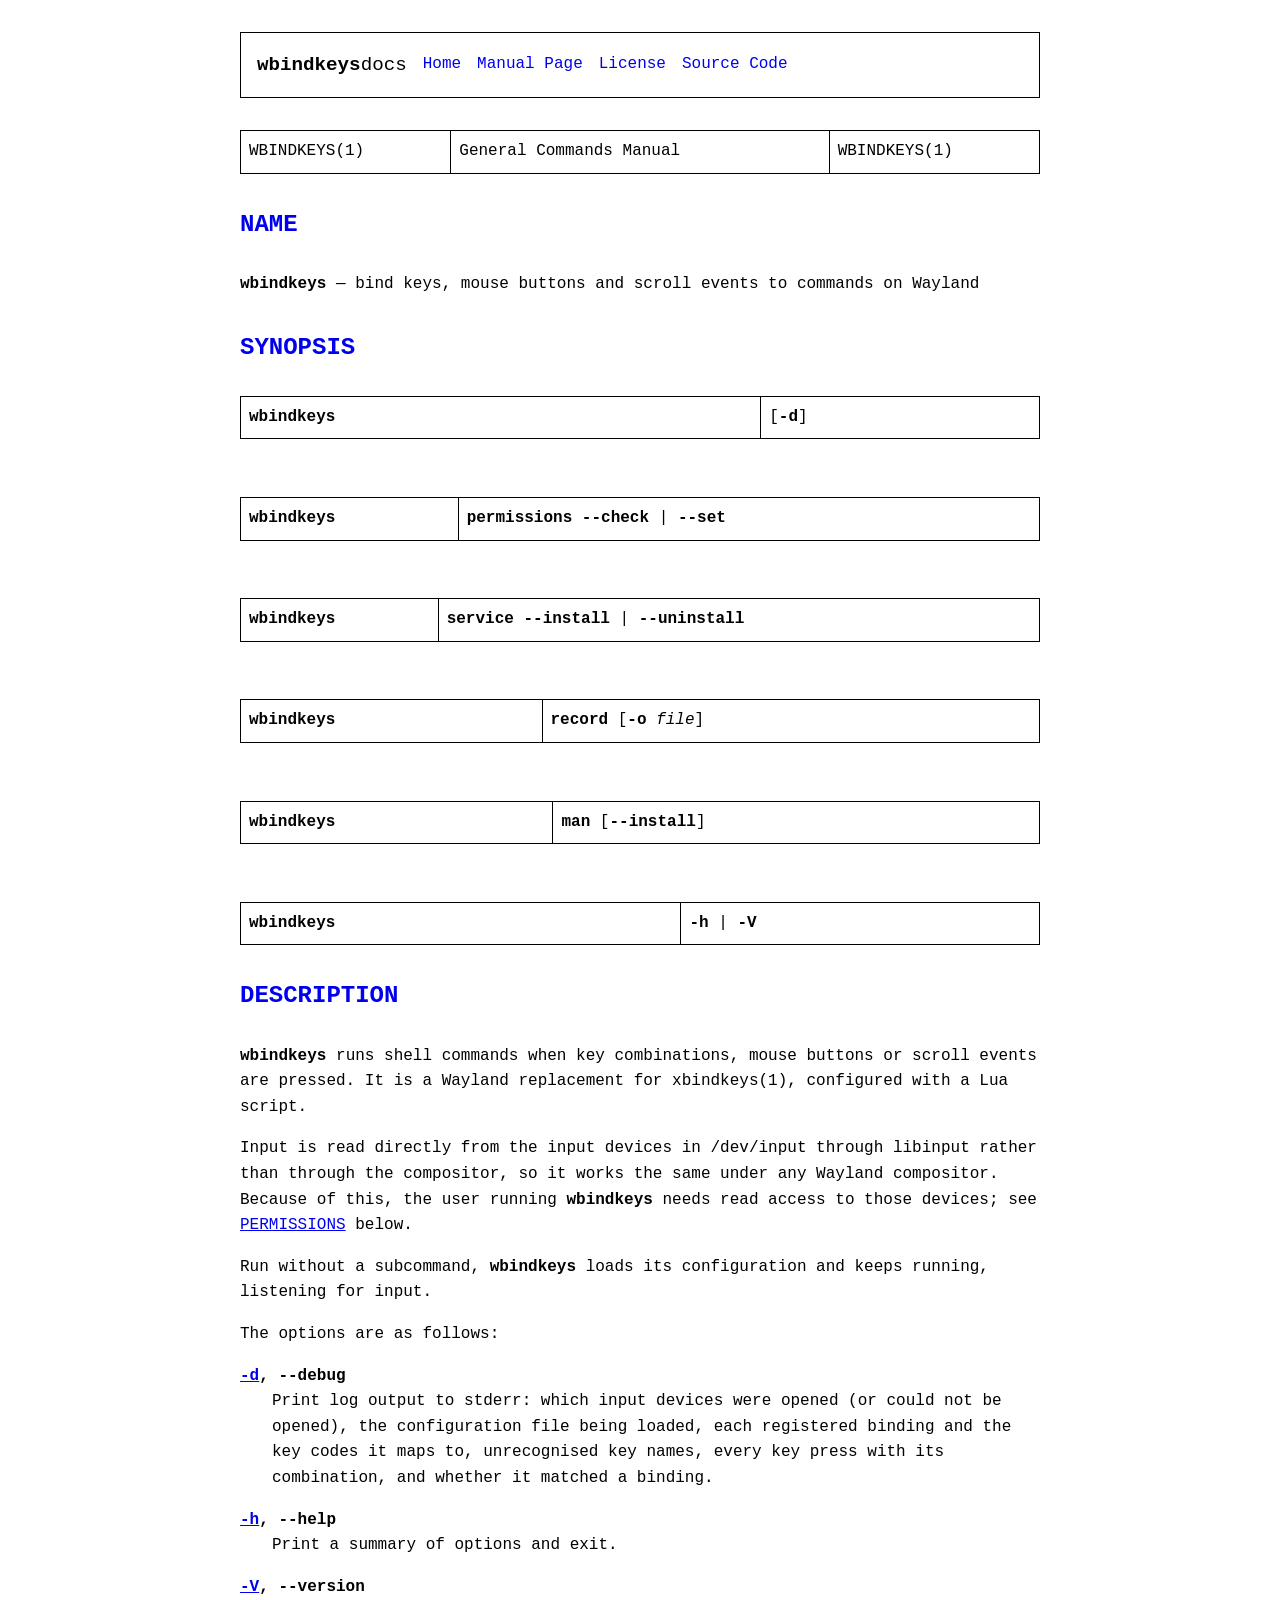
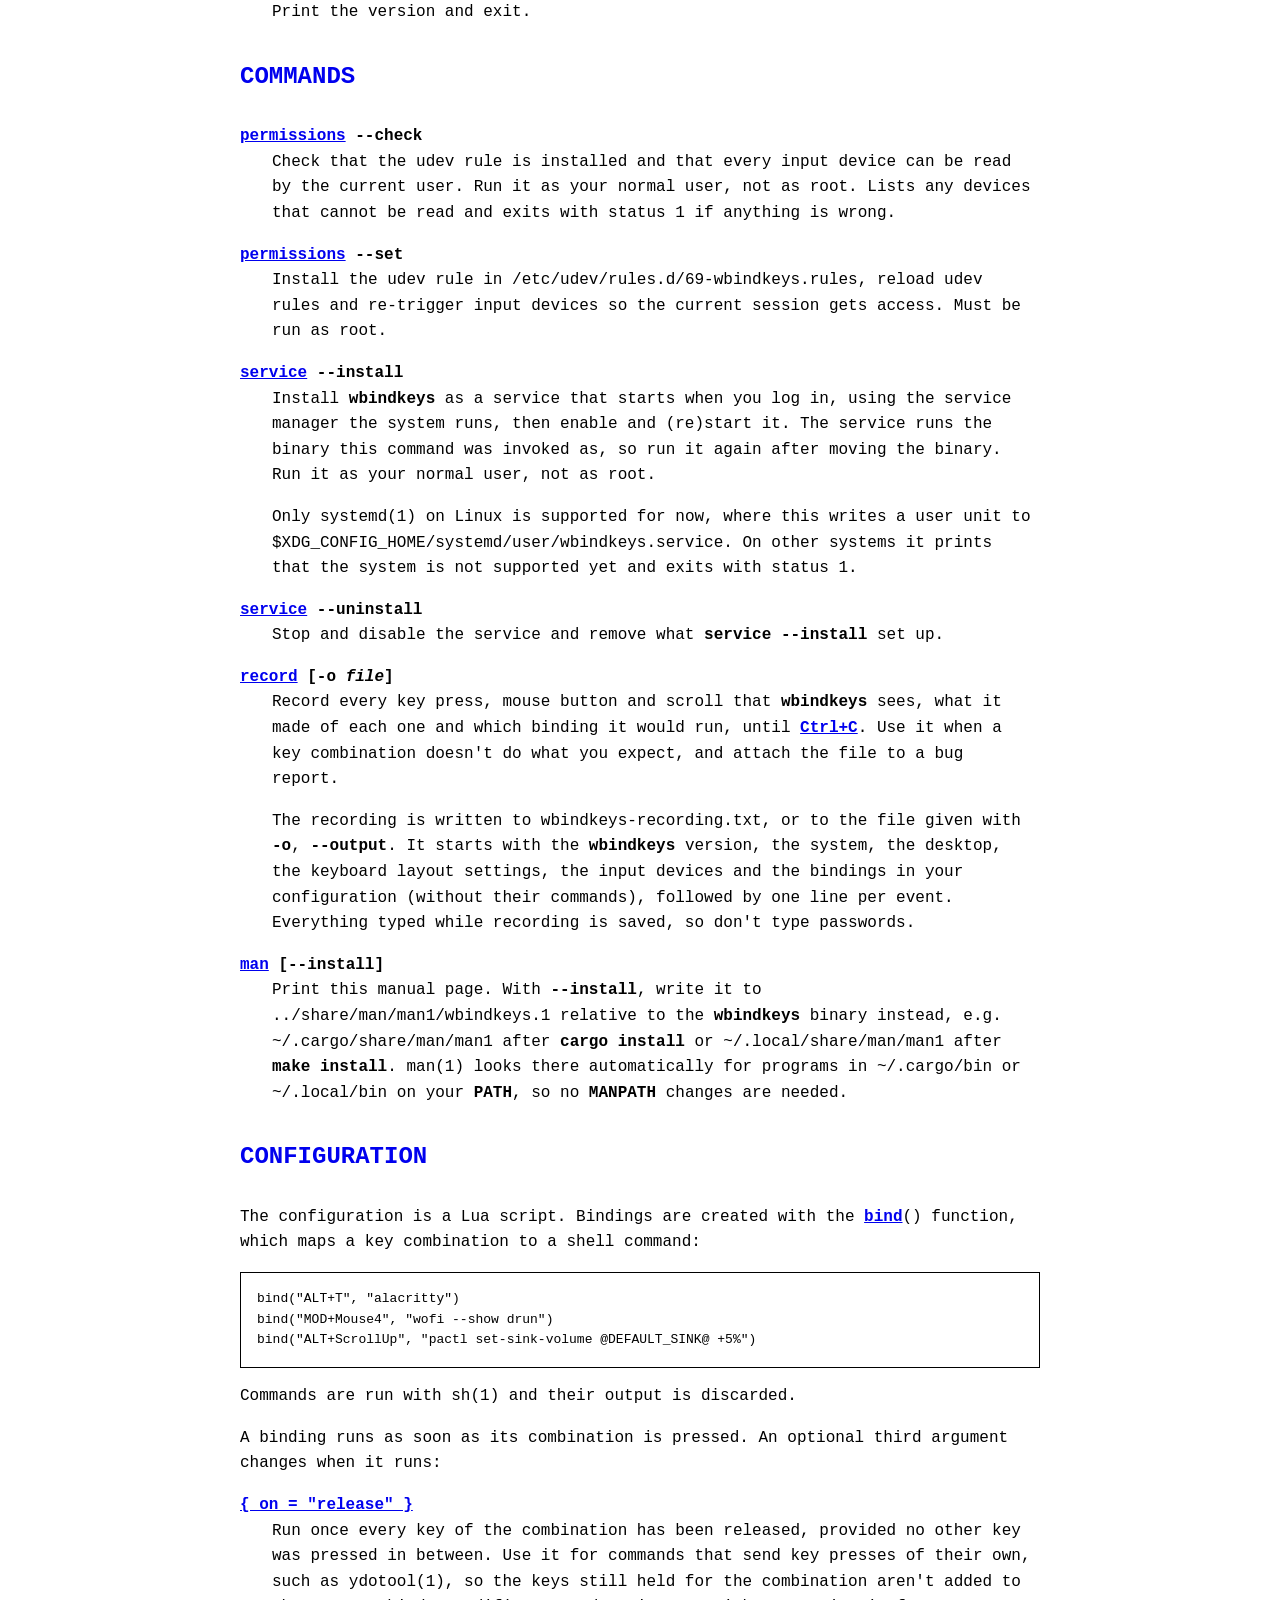
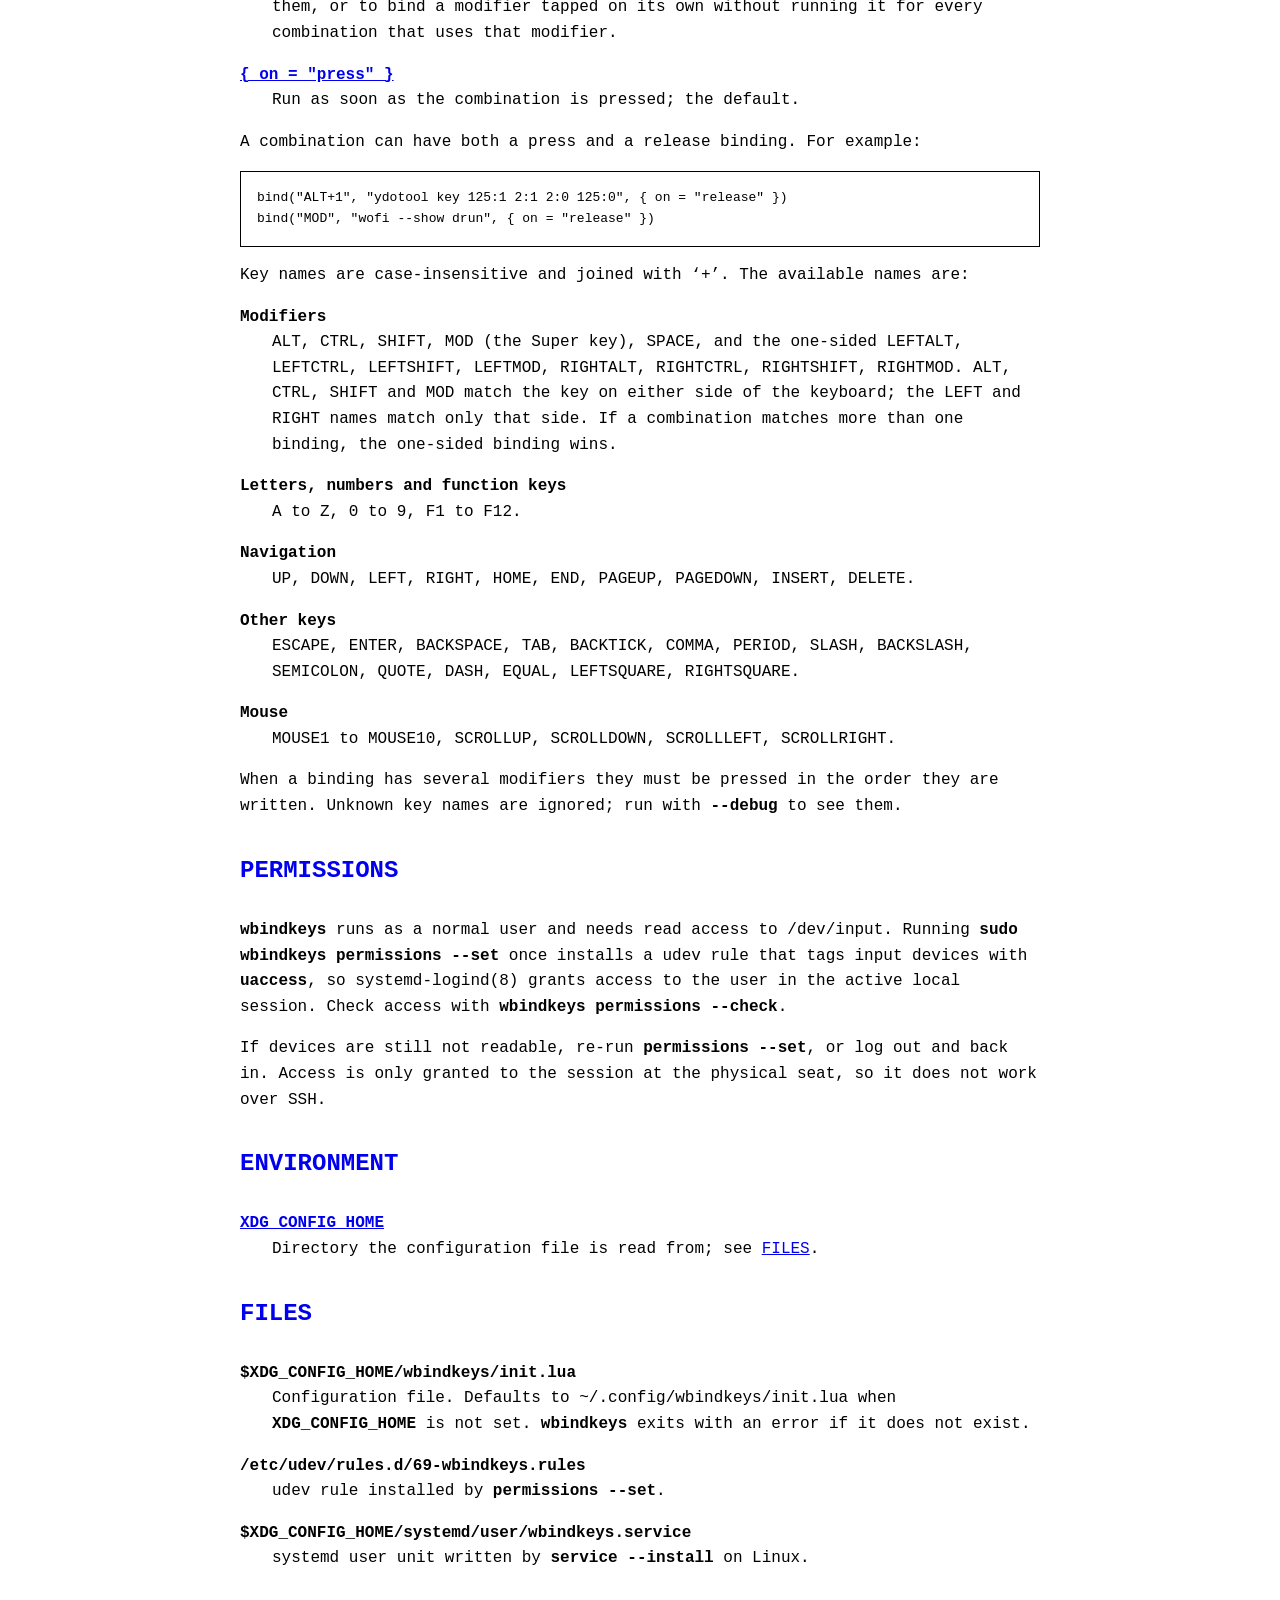
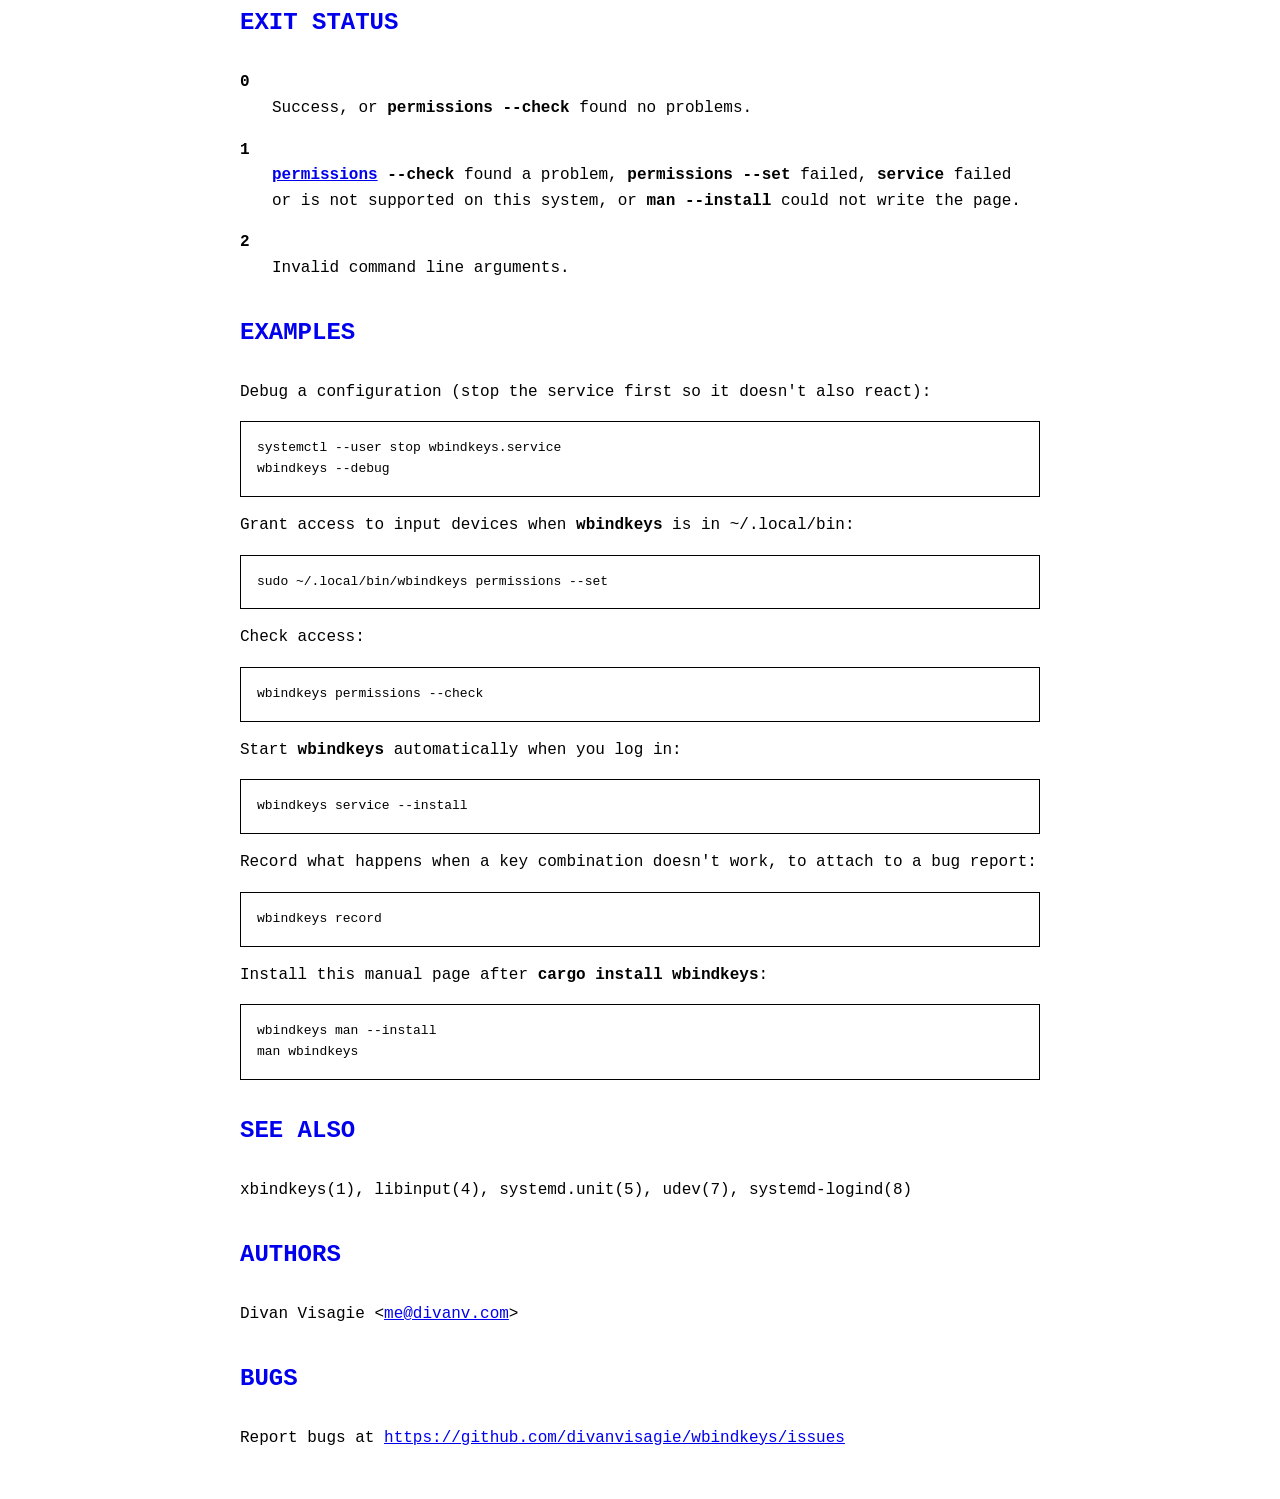
==== commit affd2d60: "Add release bindings that run once the combo is let go bind() takes an optional third argument: with" ====
--- a/docs/wbindkeys.1.html
+++ b/docs/wbindkeys.1.html
@@ -55,6 +55,14 @@
     <td><code class="Nm">wbindkeys</code></td>
     <td><code class="Cm">service</code> <code class="Fl">--install</code> |
       <code class="Fl">--uninstall</code></td>
+  </tr>
+</table>
+<br/>
+<table class="Nm">
+  <tr>
+    <td><code class="Nm">wbindkeys</code></td>
+    <td><code class="Cm">record</code> [<code class="Fl">-o</code>
+      <var class="Ar">file</var>]</td>
   </tr>
 </table>
 <br/>
@@ -135,6 +143,23 @@
   <dd>Stop and disable the service and remove what
       <code class="Cm">service</code> <code class="Fl">--install</code> set
     up.</dd>
+  <dt id="record"><a class="permalink" href="#record"><code class="Cm">record</code></a>
+    [<code class="Fl">-o</code> <var class="Ar">file</var>]</dt>
+  <dd>Record every key press, mouse button and scroll that
+      <code class="Nm">wbindkeys</code> sees, what it made of each one and which
+      binding it would run, until
+      <a class="permalink" href="#Ctrl+C"><b class="Sy" id="Ctrl+C">Ctrl+C</b></a>.
+      Use it when a key combination doesn't do what you expect, and attach the
+      file to a bug report.
+    <p class="Pp">The recording is written to
+        <span class="Pa">wbindkeys-recording.txt</span>, or to the file given
+        with <code class="Fl">-o</code>, <code class="Fl">--output</code>. It
+        starts with the <code class="Nm">wbindkeys</code> version, the system,
+        the desktop, the keyboard layout settings, the input devices and the
+        bindings in your configuration (without their commands), followed by one
+        line per event. Everything typed while recording is saved, so don't type
+        passwords.</p>
+  </dd>
   <dt id="man"><a class="permalink" href="#man"><code class="Cm">man</code></a>
     [<code class="Fl">--install</code>]</dt>
   <dd>Print this manual page. With <code class="Fl">--install</code>, write it
@@ -161,6 +186,27 @@
 </div>
 <p class="Pp">Commands are run with <a class="Xr">sh(1)</a> and their output is
     discarded.</p>
+<p class="Pp">A binding runs as soon as its combination is pressed. An optional
+    third argument changes when it runs:</p>
+<dl class="Bl-tag">
+  <dt id="_"><a class="permalink" href="#_"><code class="Li">{ on =
+    &quot;release&quot; }</code></a></dt>
+  <dd>Run once every key of the combination has been released, provided no other
+      key was pressed in between. Use it for commands that send key presses of
+      their own, such as <a class="Xr">ydotool(1)</a>, so the keys still held
+      for the combination aren't added to them, or to bind a modifier tapped on
+      its own without running it for every combination that uses that
+    modifier.</dd>
+  <dt id="_~2"><a class="permalink" href="#_~2"><code class="Li">{ on =
+    &quot;press&quot; }</code></a></dt>
+  <dd>Run as soon as the combination is pressed; the default.</dd>
+</dl>
+<p class="Pp">A combination can have both a press and a release binding. For
+    example:</p>
+<div class="Bd Pp Bd-indent Li">
+<pre>bind(&quot;ALT+1&quot;, &quot;ydotool key 125:1 2:1 2:0 125:0&quot;, { on = &quot;release&quot; })
+bind(&quot;MOD&quot;, &quot;wofi --show drun&quot;, { on = &quot;release&quot; })</pre>
+</div>
 <p class="Pp">Key names are case-insensitive and joined with &#x2018;+&#x2019;.
     The available names are:</p>
 <dl class="Bl-tag">
@@ -264,6 +310,11 @@
 <div class="Bd Pp Bd-indent Li">
 <pre>wbindkeys service --install</pre>
 </div>
+<p class="Pp">Record what happens when a key combination doesn't work, to attach
+    to a bug report:</p>
+<div class="Bd Pp Bd-indent Li">
+<pre>wbindkeys record</pre>
+</div>
 <p class="Pp">Install this manual page after <code class="Ic">cargo install
     wbindkeys</code>:</p>
 <div class="Bd Pp Bd-indent Li">
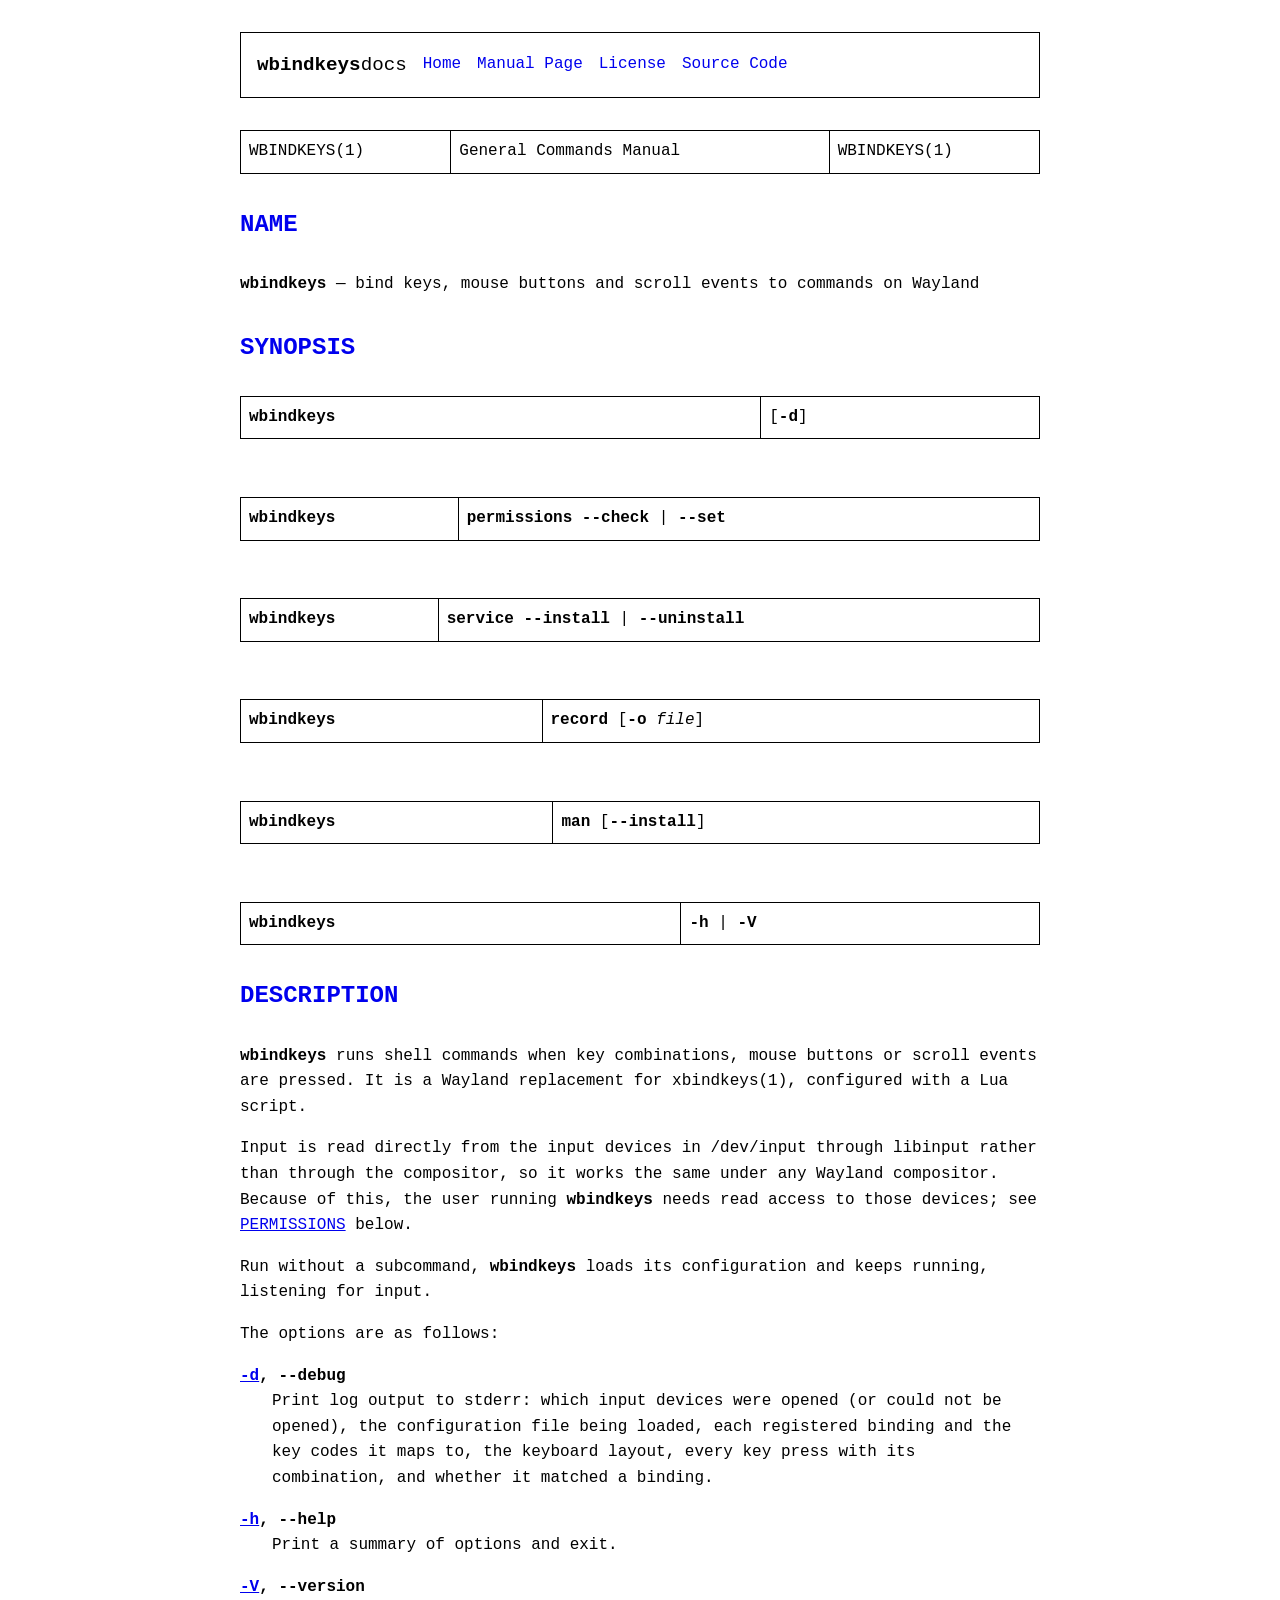
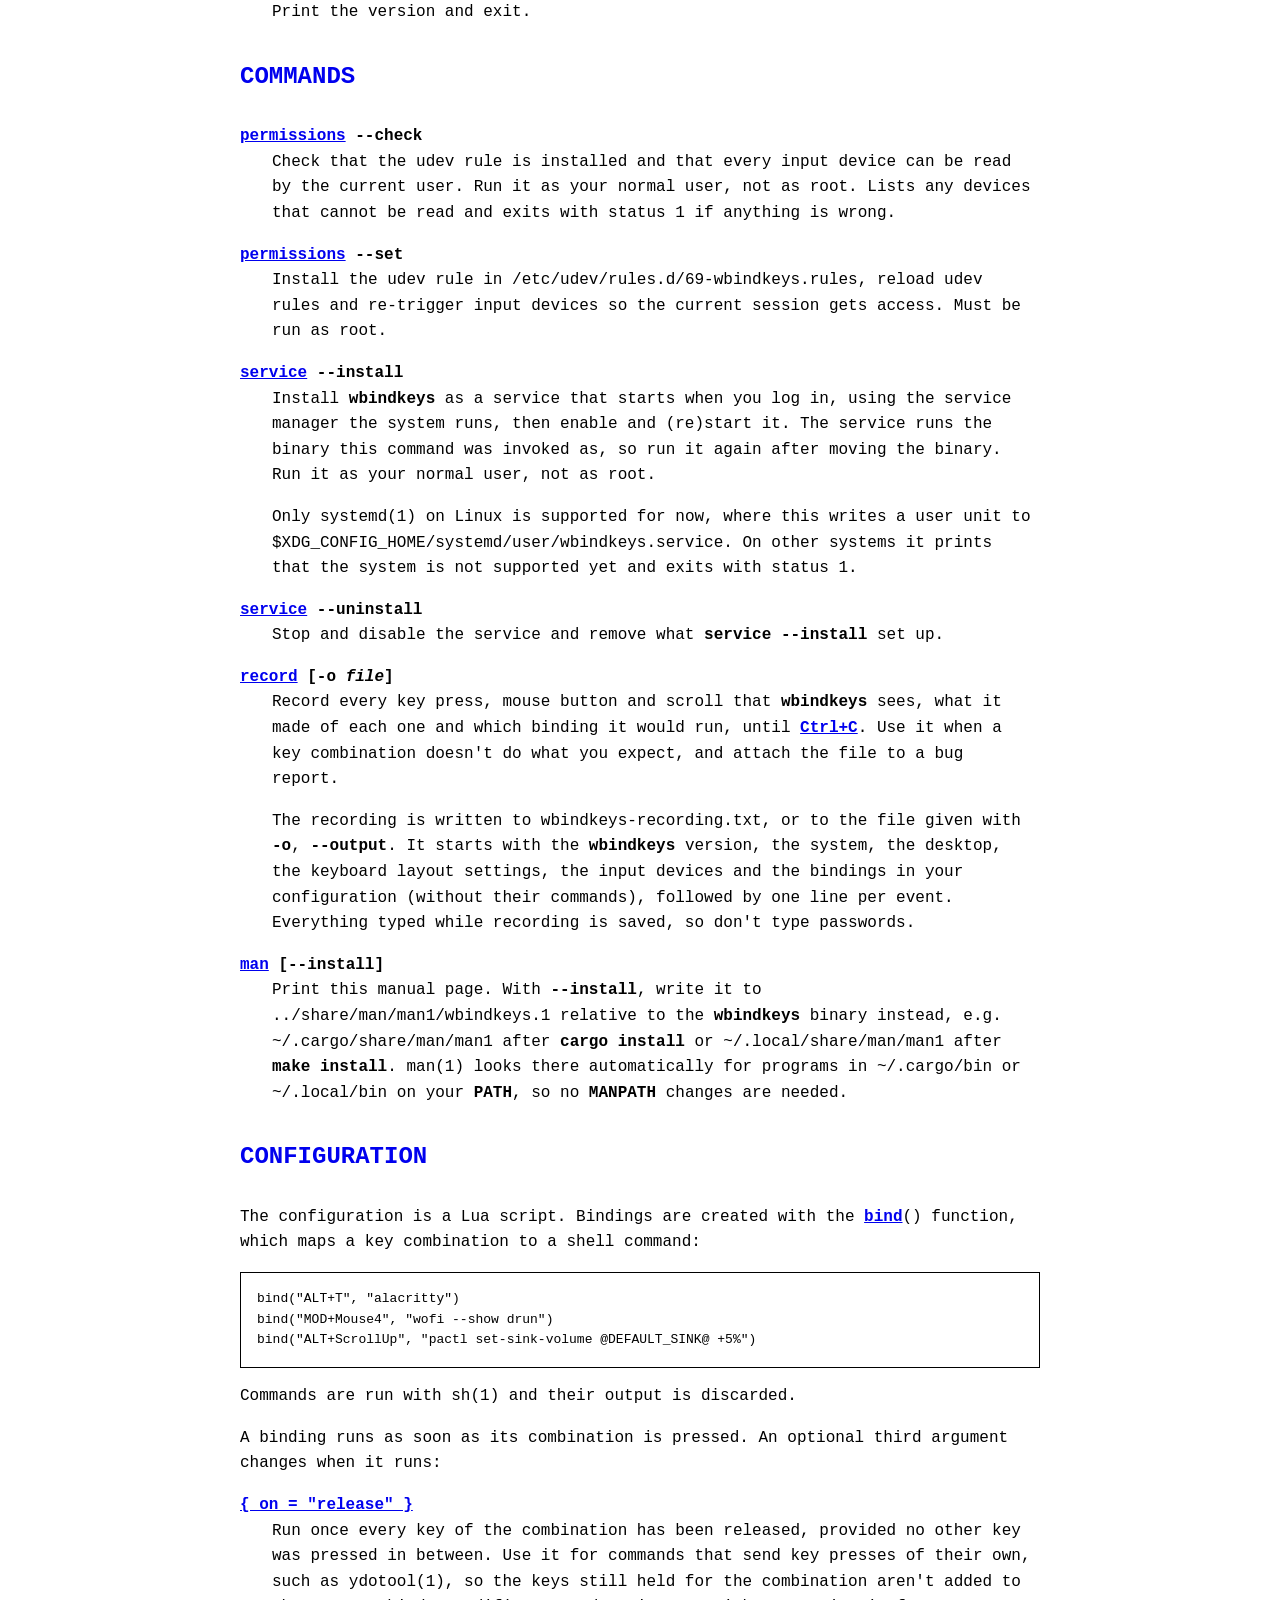
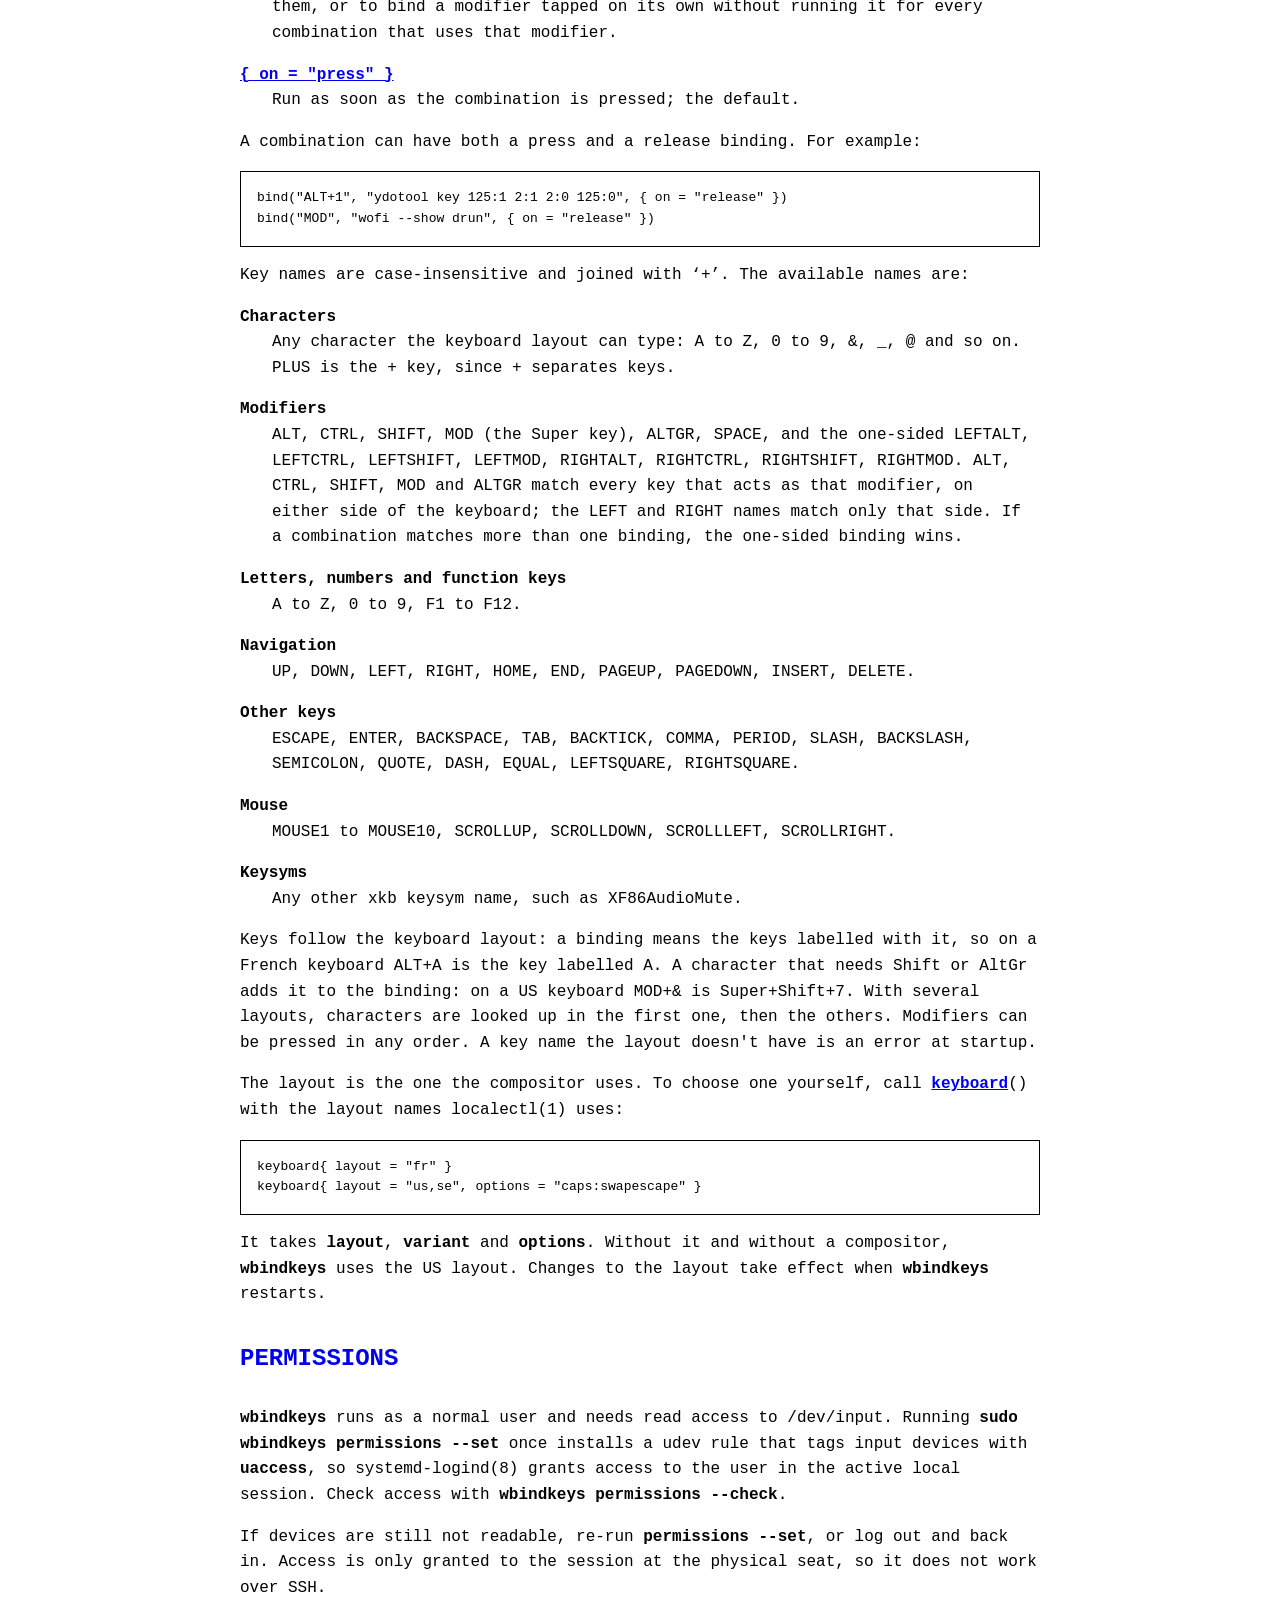
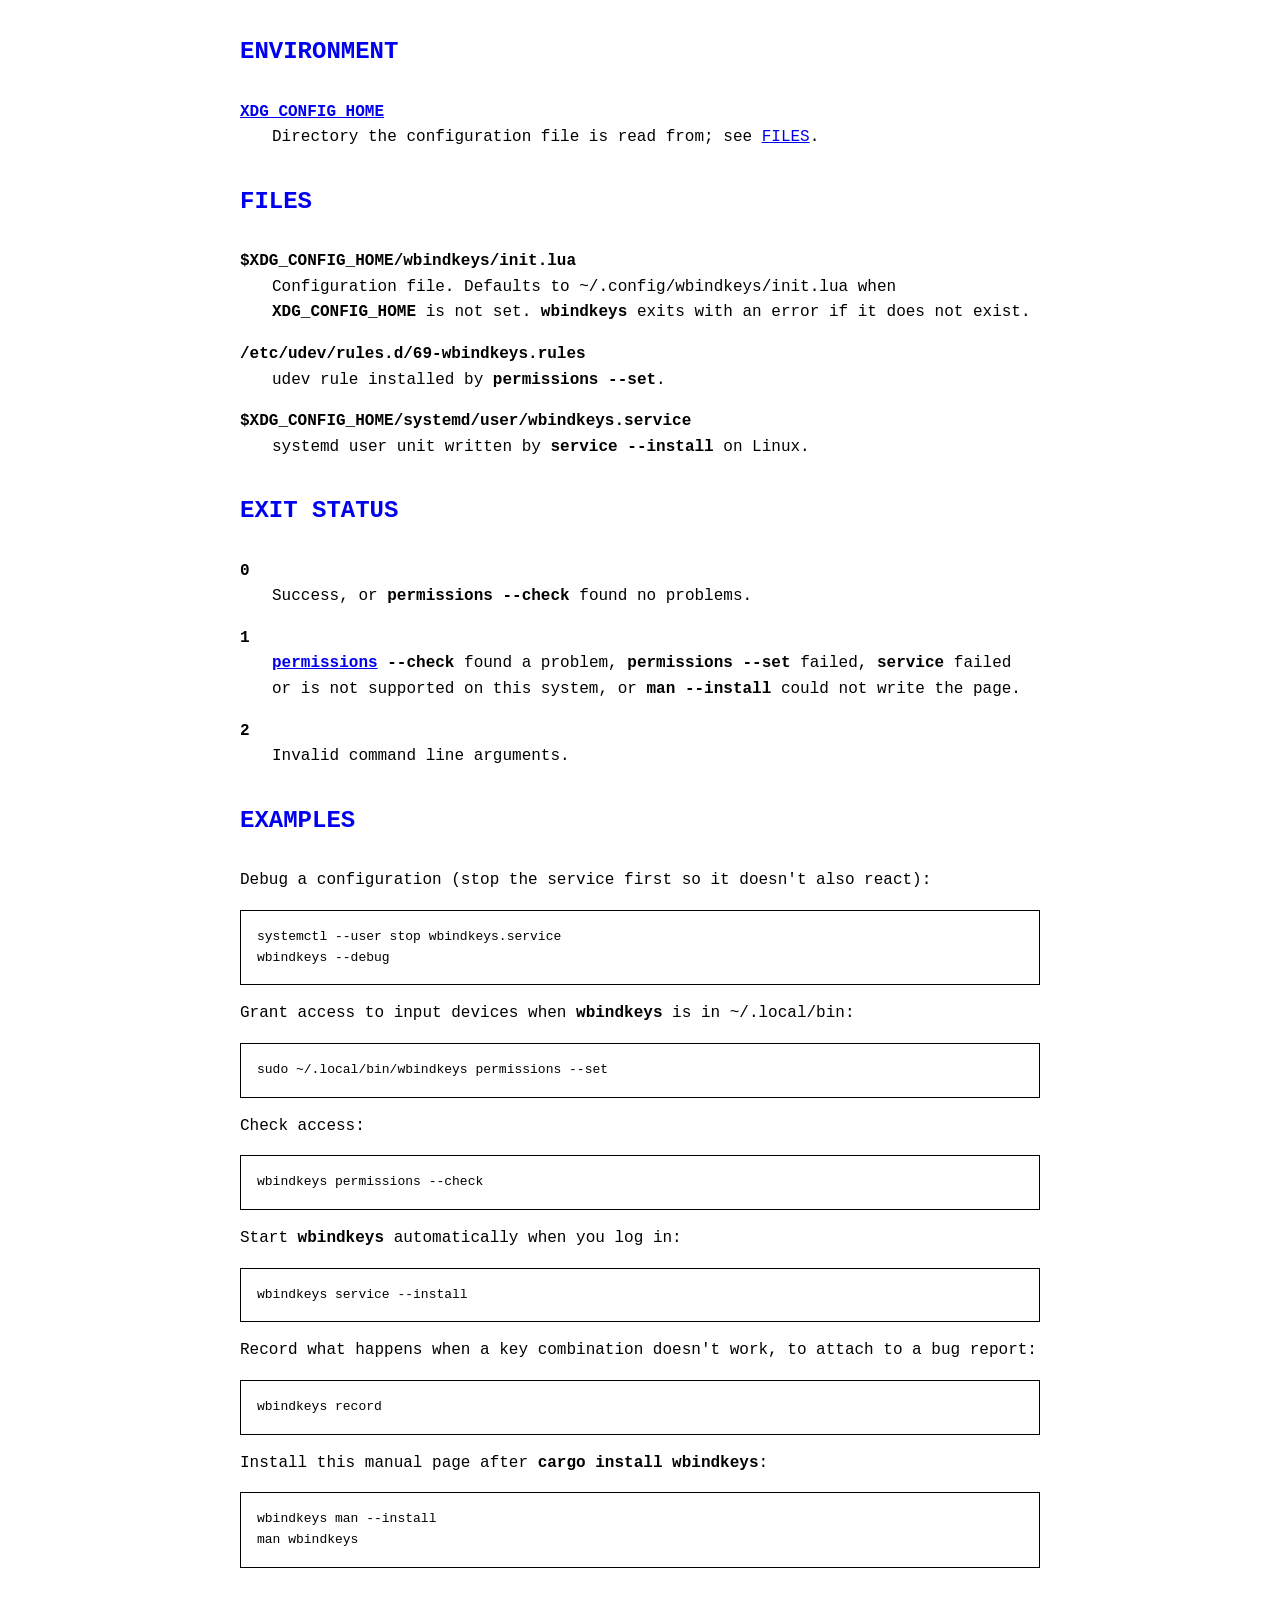
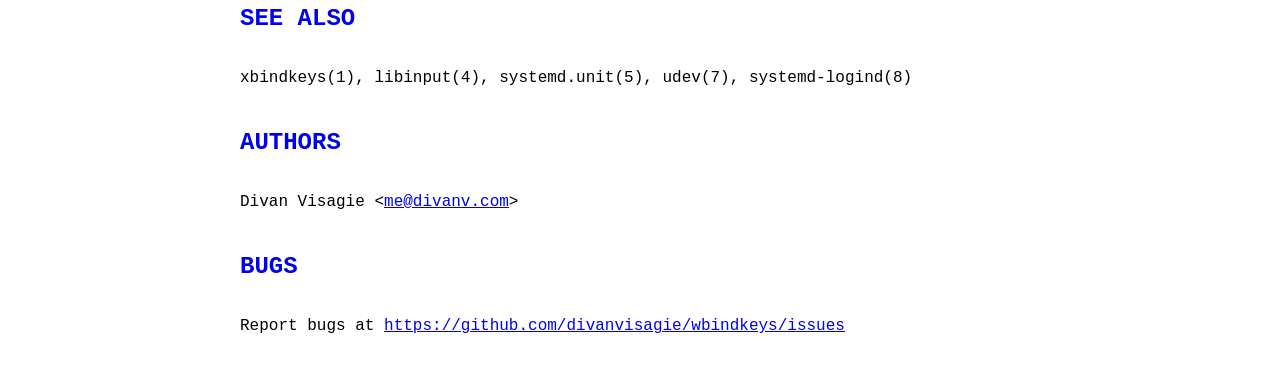
==== commit 18932f87: "Make bindings follow the keyboard layout Key names in bindings are now looked up in the keyboard lay" ====
--- a/docs/wbindkeys.1.html
+++ b/docs/wbindkeys.1.html
@@ -100,7 +100,7 @@
     <code class="Fl">--debug</code></dt>
   <dd>Print log output to stderr: which input devices were opened (or could not
       be opened), the configuration file being loaded, each registered binding
-      and the key codes it maps to, unrecognised key names, every key press with
+      and the key codes it maps to, the keyboard layout, every key press with
       its combination, and whether it matched a binding.</dd>
   <dt id="h"><a class="permalink" href="#h"><code class="Fl">-h</code></a>,
     <code class="Fl">--help</code></dt>
@@ -210,12 +210,16 @@
 <p class="Pp">Key names are case-insensitive and joined with &#x2018;+&#x2019;.
     The available names are:</p>
 <dl class="Bl-tag">
+  <dt>Characters</dt>
+  <dd>Any character the keyboard layout can type: A to Z, 0 to 9, &amp;, _, @
+      and so on. PLUS is the + key, since + separates keys.</dd>
   <dt>Modifiers</dt>
-  <dd>ALT, CTRL, SHIFT, MOD (the Super key), SPACE, and the one-sided LEFTALT,
-      LEFTCTRL, LEFTSHIFT, LEFTMOD, RIGHTALT, RIGHTCTRL, RIGHTSHIFT, RIGHTMOD.
-      ALT, CTRL, SHIFT and MOD match the key on either side of the keyboard; the
-      LEFT and RIGHT names match only that side. If a combination matches more
-      than one binding, the one-sided binding wins.</dd>
+  <dd>ALT, CTRL, SHIFT, MOD (the Super key), ALTGR, SPACE, and the one-sided
+      LEFTALT, LEFTCTRL, LEFTSHIFT, LEFTMOD, RIGHTALT, RIGHTCTRL, RIGHTSHIFT,
+      RIGHTMOD. ALT, CTRL, SHIFT, MOD and ALTGR match every key that acts as
+      that modifier, on either side of the keyboard; the LEFT and RIGHT names
+      match only that side. If a combination matches more than one binding, the
+      one-sided binding wins.</dd>
   <dt>Letters, numbers and function keys</dt>
   <dd>A to Z, 0 to 9, F1 to F12.</dd>
   <dt>Navigation</dt>
@@ -225,10 +229,28 @@
       SEMICOLON, QUOTE, DASH, EQUAL, LEFTSQUARE, RIGHTSQUARE.</dd>
   <dt>Mouse</dt>
   <dd>MOUSE1 to MOUSE10, SCROLLUP, SCROLLDOWN, SCROLLLEFT, SCROLLRIGHT.</dd>
-</dl>
-<p class="Pp">When a binding has several modifiers they must be pressed in the
-    order they are written. Unknown key names are ignored; run with
-    <code class="Fl">--debug</code> to see them.</p>
+  <dt>Keysyms</dt>
+  <dd>Any other xkb keysym name, such as XF86AudioMute.</dd>
+</dl>
+<p class="Pp">Keys follow the keyboard layout: a binding means the keys labelled
+    with it, so on a French keyboard ALT+A is the key labelled A. A character
+    that needs Shift or AltGr adds it to the binding: on a US keyboard MOD+&amp;
+    is Super+Shift+7. With several layouts, characters are looked up in the
+    first one, then the others. Modifiers can be pressed in any order. A key
+    name the layout doesn't have is an error at startup.</p>
+<p class="Pp" id="keyboard">The layout is the one the compositor uses. To choose
+    one yourself, call
+    <a class="permalink" href="#keyboard"><code class="Fn">keyboard</code></a>()
+    with the layout names <a class="Xr">localectl(1)</a> uses:</p>
+<div class="Bd Pp Bd-indent Li">
+<pre>keyboard{ layout = &quot;fr&quot; }
+keyboard{ layout = &quot;us,se&quot;, options = &quot;caps:swapescape&quot; }</pre>
+</div>
+<p class="Pp">It takes <code class="Cm">layout</code>,
+    <code class="Cm">variant</code> and <code class="Cm">options</code>. Without
+    it and without a compositor, <code class="Nm">wbindkeys</code> uses the US
+    layout. Changes to the layout take effect when
+    <code class="Nm">wbindkeys</code> restarts.</p>
 </section>
 <section class="Sh">
 <h1 class="Sh" id="PERMISSIONS"><a class="permalink" href="#PERMISSIONS">PERMISSIONS</a></h1>
